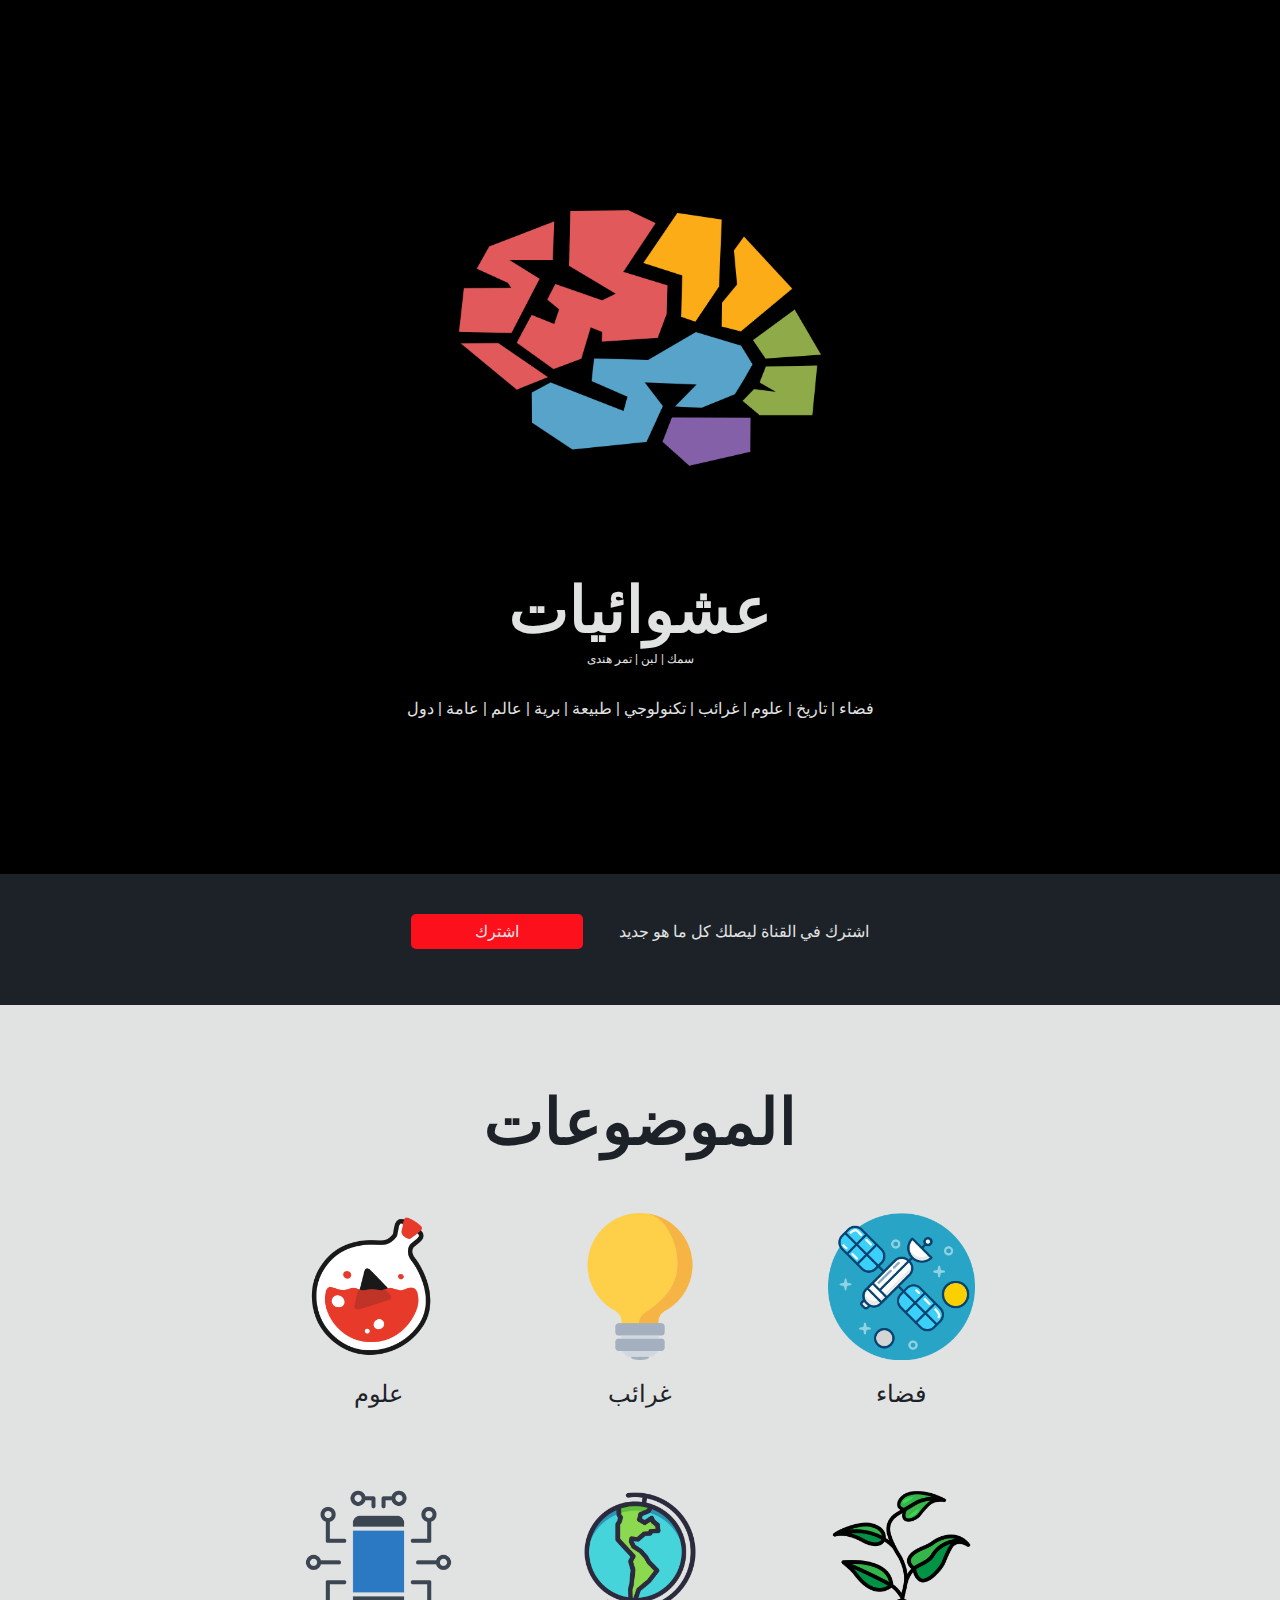
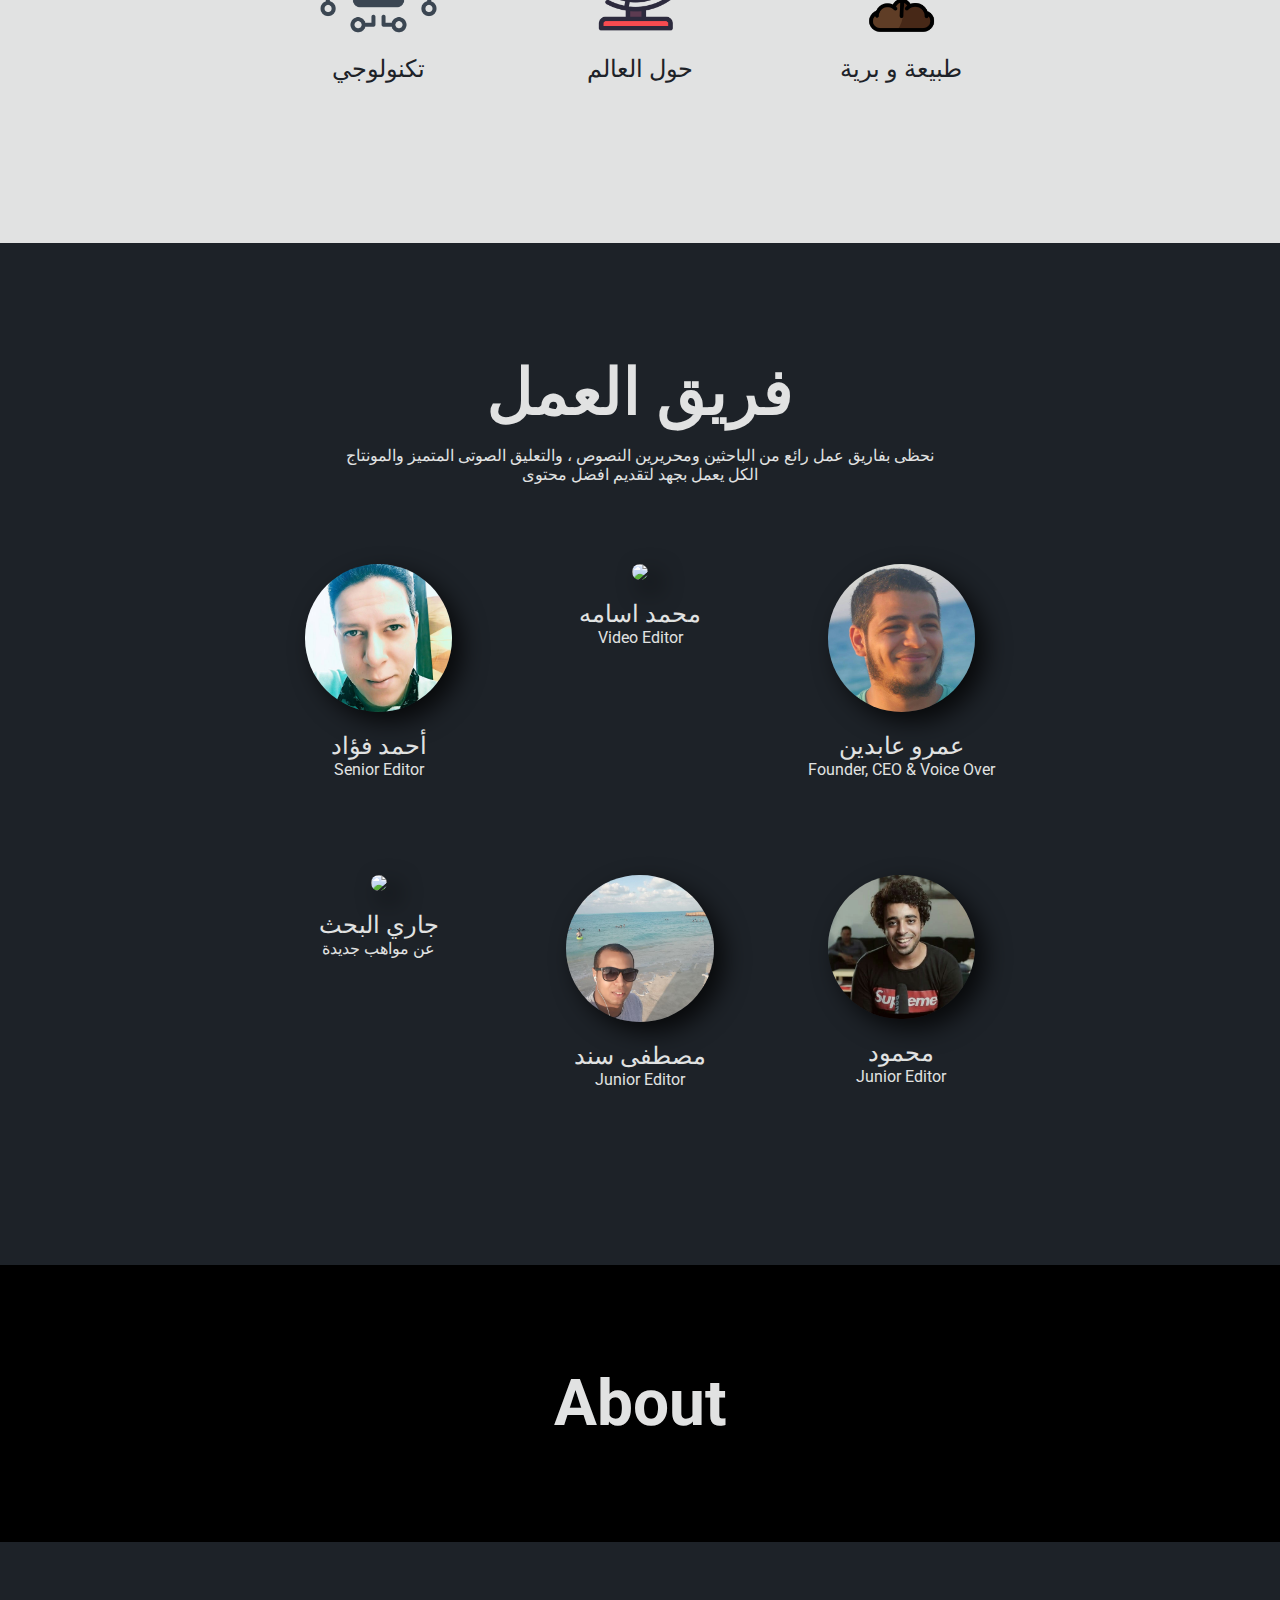
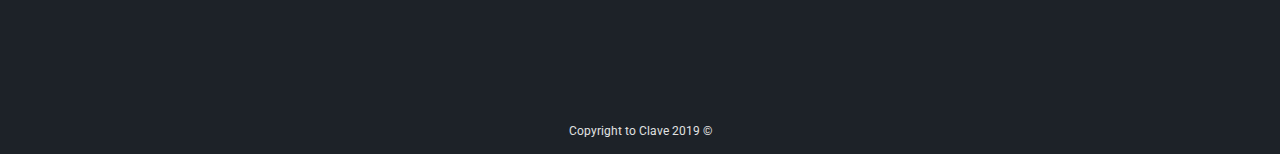
==== index.html @ 0ddbb743 "push" ====
<!DOCTYPE html>
<html>
<head>
    <meta charset="utf-8" dir="rtl">
    <meta http-equiv="X-UA-Compatible" content="IE=edge">
    <meta name="viewport" content="width=device-width, initial-scale=1.0"/>
    <meta name="viewport" content="width=device-width, initial-scale=1">
    <title>عشوائيات</title>
    <link rel="icon" type="image/png" href="./img/logo-colorful.png" />
    <link rel="stylesheet" type="text/css" media="screen" href="./css/main.css">
    <link rel="stylesheet" href="https://use.fontawesome.com/releases/v5.7.2/css/all.css" integrity="sha384-fnmOCqbTlWIlj8LyTjo7mOUStjsKC4pOpQbqyi7RrhN7udi9RwhKkMHpvLbHG9Sr" crossorigin="anonymous">
    
</head>
<body dir="rtl">
    <nav id="overlay">
            <div class="close-btn" id="close-menu">
                <i class="fas fa-times"></i>
            </div>
            <ul>
                <li id="close-menu"><a href="#topics">Topics</a></li>
                <li id="close-menu"><a href="#team">Team</a></li>
                <li id="close-menu"><a href="#services">Services</a></li>
                <li id="close-menu"><a href="#about">About</a></li>
            </ul>

    </nav>
    <header>
        <div class="menu-btn" id="open-menu">
            <i class="fas fa-bars " ></i>
        </div>

    </header>

    <section id="showcase" >
        <!-- <div class="space"></div> -->
        <div class="container">
            <img class="center" src="./img/logo-colorful.png" alt="">
            
                
                <h2 class="ar">عشوائيات</h2>
                <span class="ar">سمك | لبن | تمر هندى</span>
                <p class="playlist ar">فضاء | تاريخ | علوم | غرائب | تكنولوجي | طبيعة | برية | عالم | عامة | دول</p>
                
                
            </div>
            <div class="space"></div>
    </section>
        
    <section id="sub">
        <div class="sub_btn">
            <p class="ar">اشترك في القناة ليصلك كل ما هو جديد</p>
            <a href="https://www.youtube.com/channel/UCe1m3ZH68Q8314yqulWHTcw/?sub_confirmation=1">اشترك</a>
        </div>
            
    </section>

<!-- TOPICS -->

    <section id="topics">
        <header>
            <h2 class="ar">الموضوعات</h2>
        </header>
        <div class="info-container">
            <div class="box"> <!-- box 1-->
                <!-- icon start -->
                <div class="info-block">
                    <div class="info-block-content">
                            <a href="#">
                        <div class="img-container">
                            <img src="./img/space.png" >
                        </div>
                        <span class="ar">فضاء</span>
                        </a>
                    </div>
                </div>
                <!-- icon start -->
                <div class="info-block">
                    <div class="info-block-content">
                            <a href="https://www.youtube.com/watch?v=lHtqC0OGCt4&list=PLu4OyfTZd06lHddMYPvVdwunk4RrQQV-G" target="_blank">
                                <div class="img-container">
                                    <img src="./img/led.png" >
                                </div>
                                <span class="ar">غرائب</span>
                                </a>
                            </div>
                    </div>
                    <!-- icon start -->
                    <div class="info-block">
                            <div class="info-block-content">
                                    <a href="https://www.youtube.com/watch?v=jv_-6PFqHyk&list=PLu4OyfTZd06kEjQT6WLnuk3Y61dcNqDk7" target="_blank">
                                <div class="img-container">
                                    <img src="./img/lab.png" >
                                </div>
                                <span class="ar">علوم</span>
                                </a>
                            </div>
                        </div>
                        <!-- icon start -->
            </div> <!--box end-->

            <div class="box"><!-- box 2 -->
                    
                    
                        <!-- icon start -->
                        <div class="info-block">
                                <div class="info-block-content">
                                        <a href="https://www.youtube.com/watch?v=5KurWqc15HQ&list=PLu4OyfTZd06l8ArTrPjjCPJRV15R8PMbn" target="_blank">
                                    <div class="img-container">
                                        <img src="./img/plant.png" >
                                    </div>
                                    <span class="ar">طبيعة و برية</span>
                                    </a>
                                </div>
                            </div>
                            <!-- icon start -->
                            <div class="info-block">
                                    <div class="info-block-content">
                                            <a href="https://www.youtube.com/watch?v=n3iA1h4RCIo&list=PLu4OyfTZd06mor5zxfdR2zVvWB-RYfCvr" target="_blank">
                                        <div class="img-container">
                                            <img src="./img/globe.png" >
                                        </div>
                                        <span class="ar">حول العالم</span>
                                        </a>
                                    </div>
                                </div>
                            <!-- icon start -->
                            <div class="info-block">
                                    <div class="info-block-content">
                                            <a href="https://www.youtube.com/watch?v=cl-sPGm_U1g&list=PLu4OyfTZd06l8nKiPz_SSGdXEnbARIV_I" target="_blank">
                                        <div class="img-container">
                                            <img src="./img/tech.png" >
                                        </div>
                                        <span class="ar">تكنولوجي</span>
                                        </a>
                                    </div>
                                </div>
                </div> <!--box end-->

        </div>
    </section> <!-- end of topics-->


    <!-- TOPICS -->

    <section id="team">
        <div class="space"></div>
        <header>
            <h2 class="ar center">فريق العمل</h2>
            <p class="ar center">
                نحظى بفاريق عمل رائع من الباحثين ومحريرين النصوص ، والتعليق الصوتى المتميز والمونتاج
                <br>
                الكل يعمل بجهد لتقديم افضل محتوى
             </p>
        </header>
        <div class="space"></div>
        <div class="info-container">
            <div class="box"> <!-- box 1-->
                <!-- icon start -->
                <div class="info-block">
                    <div class="info-block-content">
                        <div class="img-container">
                            <img src="./img/amrabdeen.jpg" >
                        </div>
                        <span class="ar">عمرو عابدين</span>
                        <p class="center"> Founder, CEO & Voice Over </p>
                    </div>
                </div>
                <!-- icon start -->
                <div class="info-block">
                    <div class="info-block-content">
                        <div class="img-container">
                            <img src="https://source.unsplash.com/t--kLbPcuIM/500x500" >
                        </div>
                        <span class="ar">محمد اسامه</span>
                        <p class="center">Video Editor</p>
                    </div>
                </div>
                    <!-- icon start -->
                    <div class="info-block">
                        <div class="info-block-content">
                            <div class="img-container">
                                <img src="./img/fouad.jpg" >
                            </div>
                            <span class="ar">أحمد فؤاد</span>
                            <p class="center">Senior Editor </p>
                        </div>
                    </div>
                    <!-- icon start -->
            </div> <!--box end-->
    
                <div class="box"><!-- box 2 -->
                    <!-- icon start -->
                    <div class="info-block">
                            <div class="info-block-content">
                                <div class="img-container">
                                    <img src="./img/steve.jpg" >
                                </div>
                                
                                <span class="ar">محمود</span>
                                <p class="center">Junior Editor </p>
                            </div>
                        </div>
                        <!-- icon start -->
                        <div class="info-block">
                            <div class="info-block-content">
                                <div class="img-container">
                                    <img src="./img/bofa.jpg" >
                                </div>
                                <span class="ar">مصطفى سند</span>
                                <p class="center">Junior Editor </p>
                            </div>
                        </div>
                        <!-- icon start -->
                        <div class="info-block">
                            <div class="info-block-content">
                                <div class="img-container">
                                    <img src="https://source.unsplash.com/b8j3cS25ivM/500x500" >
                                </div>
                                <span class="center">جاري البحث</span>
                                <p class="center">عن مواهب جديدة</p>
                            </div>
                        </div>
                    </div> <!--box end-->
            </div>
    </section><!-- end of team section -->



    <!-- services -->
    <section id="services">

    </section>



    <!-- About -->
    <section id="about">
        <h2>About</h2>
    </section>



    <!-- Social -->
    <section id="social">
            <div class="social-btns center">
                <a href="https://www.facebook.com/3shwa2yatTV" target="_blank"><i class="fab fa-facebook-square facebook"></i></a>
                <a href="https://twitter.com" target="_blank"><i class="fab fa-twitter twitter"></i></a>
                <a href="https://www.instagram.com/3shwa2yattv" target="_blank"><i class="fab fa-instagram instagram"></i></a>
                <a href="https://youtube.com/3shwa2yattv" target="_blank"><i class="fab fa-youtube youtube"></i></a>
            </div>
    </section>




    <footer>
        © 2019 Copyright to Clave
    </footer>
        
        
        
        
        
    <script src="main.js"></script>
        
</body>
</html>
---- css/main.css ----
@import url("https://fonts.googleapis.com/css?family=Roboto");
@import url("../font/HacenFreehand.ttf");
/*** global ***/
html {
  scroll-behavior: smooth;
}

body {
  margin: 0;
  padding: 0;
  font-family: 'Roboto';
  background-color: #000;
}

body a {
  text-decoration: none;
}

.space {
  margin: 2rem;
}

h2 {
  font-size: 4rem;
}

.center {
  text-align: center;
}

/*** header ***/
nav {
  position: absolute;
  background: #1D2228;
  padding: 2rem;
  width: calc(100% - 4rem);
  height: calc(100% - 4rem);
  display: none;
  -webkit-transform: scaleX(0);
          transform: scaleX(0);
  -webkit-transform-origin: right;
          transform-origin: right;
}

nav .close-btn {
  color: #E1E2E2;
  float: right;
  cursor: pointer;
  opacity: 0;
}

nav ul {
  list-style-type: none;
  margin: 25vh auto 0 auto;
  padding: 0;
  text-align: center;
  width: 80%;
}

@media (min-width: 840px) {
  nav ul {
    display: -ms-grid;
    display: grid;
    -ms-grid-columns: (25%)[4];
        grid-template-columns: repeat(4, 25%);
    margin: 50vh auto 0 auto;
  }
}

nav ul li {
  margin-bottom: 25%;
  opacity: 0;
}

nav ul a {
  color: #E1E2E2;
  font-weight: bold;
  font-size: 1.4rem;
  font-family: 'Roboto', sans-serif;
}

header {
  margin-top: 0;
}

header .menu-btn {
  right: calc(1rem - 1rem);
  float: right;
  color: #E1E2E2;
  padding: 2rem;
  cursor: pointer;
}

.top {
  margin-top: 0;
  background-color: #000;
}

.top h1 {
  margin-top: 0;
}

/*** showcase ***/
#showcase {
  width: 100%;
  height: 90vh;
  margin-left: auto;
  margin-right: auto;
  display: -webkit-box;
  display: -ms-flexbox;
  display: flex;
  -webkit-box-pack: center;
      -ms-flex-pack: center;
          justify-content: center;
  -webkit-box-orient: vertical;
  -webkit-box-direction: normal;
      -ms-flex-direction: column;
          flex-direction: column;
  color: #E1E2E2;
  background-color: #000;
  -ms-flex-line-pack: center;
      align-content: center;
  text-align: center;
  margin-top: 2rem;
}

#showcase img {
  width: 50%;
  margin-top: 1rem;
  display: block;
  margin-left: auto;
  margin-right: auto;
}

@media (min-width: 840px) {
  #showcase img {
    width: 30%;
  }
}

#showcase h2 {
  margin-bottom: 0;
  padding-bottom: 0;
}

#showcase span {
  padding-top: 0;
  font-size: .75rem;
}

#showcase .playlist {
  margin-top: 2rem;
  margin-bottom: 1rem;
}

#showcase .container {
  padding-left: 2rem;
  padding-right: 2rem;
}

/*** sub ***/
#sub {
  background-color: #1D2228;
  padding-top: 2rem;
  padding-bottom: 4rem;
  color: #E1E2E2;
  -ms-flex-line-pack: center;
      align-content: center;
  text-align: center;
}

@media (min-width: 840px) {
  #sub .sub_btn {
    margin-top: 1rem;
  }
}

#sub .sub_btn p {
  margin-bottom: 2rem;
}

@media (min-width: 840px) {
  #sub .sub_btn p {
    display: inline;
    margin-left: 2rem;
  }
}

#sub .sub_btn a {
  color: #E1E2E2;
  border-radius: 5px;
  text-decoration: none;
  background-color: #FC101B;
  text-align: center;
  margin: 3rem auto;
  padding: .5rem 4rem;
}

@media (min-width: 840px) {
  #sub .sub_btn a {
    display: inline;
  }
}

/*** Topics ***/
#topics {
  color: #1D2228;
  background-color: #E1E2E2;
  display: -webkit-box;
  display: -ms-flexbox;
  display: flex;
  -webkit-box-pack: center;
      -ms-flex-pack: center;
          justify-content: center;
  -webkit-box-orient: vertical;
  -webkit-box-direction: normal;
      -ms-flex-direction: column;
          flex-direction: column;
  -ms-flex-line-pack: center;
      align-content: center;
  text-align: center;
  padding-bottom: 10rem;
}

#topics header {
  text-align: center;
  padding-top: 5rem;
}

#topics header h2 {
  margin-top: 0;
}

#topics a {
  color: #1D2228;
}

#topics .info-container {
  display: -ms-grid;
  display: grid;
  -ms-grid-rows: 1fr;
      grid-template-rows: 1fr;
  grid-gap: 5em;
  -webkit-box-pack: center;
      -ms-flex-pack: center;
          justify-content: center;
  -webkit-box-align: baseline;
      -ms-flex-align: baseline;
          align-items: baseline;
}

@media (min-width: 840px) {
  #topics .info-container {
    display: -ms-grid;
    display: grid;
    -ms-grid-rows: 1fr 1fr;
        grid-template-rows: 1fr 1fr;
    grid-gap: 5em;
    padding-right: 20%;
    padding-left: 20%;
  }
}

#topics .box {
  display: -ms-grid;
  display: grid;
  -ms-grid-columns: 1fr;
      grid-template-columns: 1fr;
  grid-row-gap: 5rem;
  grid-column-gap: 1rem;
}

@media (min-width: 840px) {
  #topics .box {
    display: -ms-grid;
    display: grid;
    -ms-grid-columns: 1fr 1fr 1fr;
        grid-template-columns: 1fr 1fr 1fr;
    grid-row-gap: 5rem;
    grid-column-gap: 1rem;
  }
}

#topics .info-block {
  padding-left: 15%;
  padding-right: 15%;
  width: 70%;
}

#topics .info-block .img-container {
  margin-bottom: 1rem;
}

#topics .info-block span {
  font-size: 1.5rem;
  text-align: center;
  padding-top: 5rem;
}

@media (min-width: 840px) {
  #topics .info-block {
    width: 100%;
    padding-left: 0;
  }
}

#topics .info-block img {
  width: 60%;
}

@media (min-width: 840px) {
  #topics .info-block img {
    width: 60%;
  }
}

@media (min-width: 840px) {
  #topics .info-block {
    padding-left: 0;
    padding-right: 0;
    width: 100%;
  }
}

/*** Team ***/
#team {
  background-color: #1D2228;
  color: #E1E2E2;
  display: -webkit-box;
  display: -ms-flexbox;
  display: flex;
  -webkit-box-pack: center;
      -ms-flex-pack: center;
          justify-content: center;
  -webkit-box-orient: vertical;
  -webkit-box-direction: normal;
      -ms-flex-direction: column;
          flex-direction: column;
  -ms-flex-line-pack: center;
      align-content: center;
  text-align: center;
  padding-bottom: 10rem;
}

#team h2 {
  padding-top: 3rem;
  margin: 0;
}

#team a {
  color: #E1E2E2;
}

#team .info-container {
  display: -ms-grid;
  display: grid;
  -ms-grid-rows: 1fr;
      grid-template-rows: 1fr;
  grid-gap: 5em;
  -webkit-box-pack: center;
      -ms-flex-pack: center;
          justify-content: center;
  -webkit-box-align: baseline;
      -ms-flex-align: baseline;
          align-items: baseline;
}

@media (min-width: 840px) {
  #team .info-container {
    display: -ms-grid;
    display: grid;
    -ms-grid-rows: 1fr 1fr;
        grid-template-rows: 1fr 1fr;
    grid-gap: 5em;
    padding-right: 20%;
    padding-left: 20%;
  }
}

#team .box {
  display: -ms-grid;
  display: grid;
  -ms-grid-columns: 1fr;
      grid-template-columns: 1fr;
  grid-row-gap: 5rem;
  grid-column-gap: 1rem;
}

@media (min-width: 840px) {
  #team .box {
    display: -ms-grid;
    display: grid;
    -ms-grid-columns: 1fr 1fr 1fr;
        grid-template-columns: 1fr 1fr 1fr;
    grid-row-gap: 5rem;
    grid-column-gap: 1rem;
  }
}

#team .info-block {
  padding-left: 15%;
  padding-right: 15%;
  width: 70%;
}

#team .info-block .img-container {
  margin-bottom: 1rem;
}

#team .info-block span {
  font-size: 1.5rem;
  text-align: center;
  padding-top: 5rem;
}

#team .info-block p {
  margin-top: 0;
}

@media (min-width: 840px) {
  #team .info-block {
    width: 100%;
    padding-left: 0;
  }
}

#team .info-block img {
  width: 60%;
  border-radius: 1000px;
  -webkit-box-shadow: 10px 10px 25px 0px rgba(0, 0, 0, 0.75);
          box-shadow: 10px 10px 25px 0px rgba(0, 0, 0, 0.75);
}

@media (min-width: 840px) {
  #team .info-block img {
    width: 60%;
  }
}

@media (min-width: 840px) {
  #team .info-block {
    padding-left: 0;
    padding-right: 0;
    width: 100%;
  }
}

/*** About ***/
#about {
  color: #E1E2E2;
  text-align: center;
  padding-top: 3rem;
  padding-bottom: 3rem;
}

/*** Social ***/
#social {
  color: #E1E2E2;
  background-color: #1D2228;
  padding-top: 5rem;
  padding-bottom: 2rem;
}

#social .social-btns {
  font-size: 300%;
  display: -ms-grid;
  display: grid;
  -ms-grid-columns: (25%)[4];
      grid-template-columns: repeat(4, 25%);
  margin: 3vh auto 3vh auto;
  width: 60%;
}

#social .social-btns a {
  color: #E1E2E2;
}

#social .social-btns .youtube:hover {
  color: #FC101B;
}

#social .social-btns .instagram:hover {
  color: #2C6A93;
}

#social .social-btns .facebook:hover {
  color: #3B5998;
}

#social .social-btns .twitter:hover {
  color: #00B6F1;
}

/*** footer ***/
footer {
  color: #E1E2E2;
  background-color: #1D2228;
  font-size: .75rem;
  text-align: center;
  padding-top: 1rem;
  padding-bottom: 1rem;
}

/*** JS ***/
.show-menu {
  display: block;
  -webkit-animation: slide-menu .3s ease-in forwards;
          animation: slide-menu .3s ease-in forwards;
}

.show-menu .close-btn {
  -webkit-animation: show-x .3s .3s forwards;
          animation: show-x .3s .3s forwards;
}

.show-menu li:nth-of-type(1) {
  -webkit-animation: menu-item-anim .6s forwards .3s ease-in-out;
          animation: menu-item-anim .6s forwards .3s ease-in-out;
}

.show-menu li:nth-of-type(2) {
  -webkit-animation: menu-item-anim .6s forwards .5s ease-in-out;
          animation: menu-item-anim .6s forwards .5s ease-in-out;
}

.show-menu li:nth-of-type(3) {
  -webkit-animation: menu-item-anim .6s forwards .7s ease-in-out;
          animation: menu-item-anim .6s forwards .7s ease-in-out;
}

.show-menu li:nth-of-type(4) {
  -webkit-animation: menu-item-anim .6s forwards .9s ease-in-out;
          animation: menu-item-anim .6s forwards .9s ease-in-out;
}

/*** keyframes ***/
@-webkit-keyframes slide-menu {
  from {
    -webkit-transform: scaleX(0);
            transform: scaleX(0);
  }
  to {
    -webkit-transform: scaleX(1);
            transform: scaleX(1);
  }
}
@keyframes slide-menu {
  from {
    -webkit-transform: scaleX(0);
            transform: scaleX(0);
  }
  to {
    -webkit-transform: scaleX(1);
            transform: scaleX(1);
  }
}

@-webkit-keyframes show-x {
  from {
    opacity: 0;
  }
  to {
    opacity: 1;
  }
}

@keyframes show-x {
  from {
    opacity: 0;
  }
  to {
    opacity: 1;
  }
}

@-webkit-keyframes menu-item-anim {
  from {
    -webkit-transform: translatex(100%);
            transform: translatex(100%);
    opacity: 0;
  }
  to {
    -webkit-transform: translatex(0);
            transform: translatex(0);
    opacity: 1;
  }
}

@keyframes menu-item-anim {
  from {
    -webkit-transform: translatex(100%);
            transform: translatex(100%);
    opacity: 0;
  }
  to {
    -webkit-transform: translatex(0);
            transform: translatex(0);
    opacity: 1;
  }
}

@media (min-width: 840px) {
  @-webkit-keyframes menu-item-anim {
    from {
      -webkit-transform: translatey(100%);
              transform: translatey(100%);
      opacity: 0;
    }
    to {
      -webkit-transform: translatey(0);
              transform: translatey(0);
      opacity: 1;
    }
  }
  @keyframes menu-item-anim {
    from {
      -webkit-transform: translatey(100%);
              transform: translatey(100%);
      opacity: 0;
    }
    to {
      -webkit-transform: translatey(0);
              transform: translatey(0);
      opacity: 1;
    }
  }
}
/*# sourceMappingURL=main.css.map */
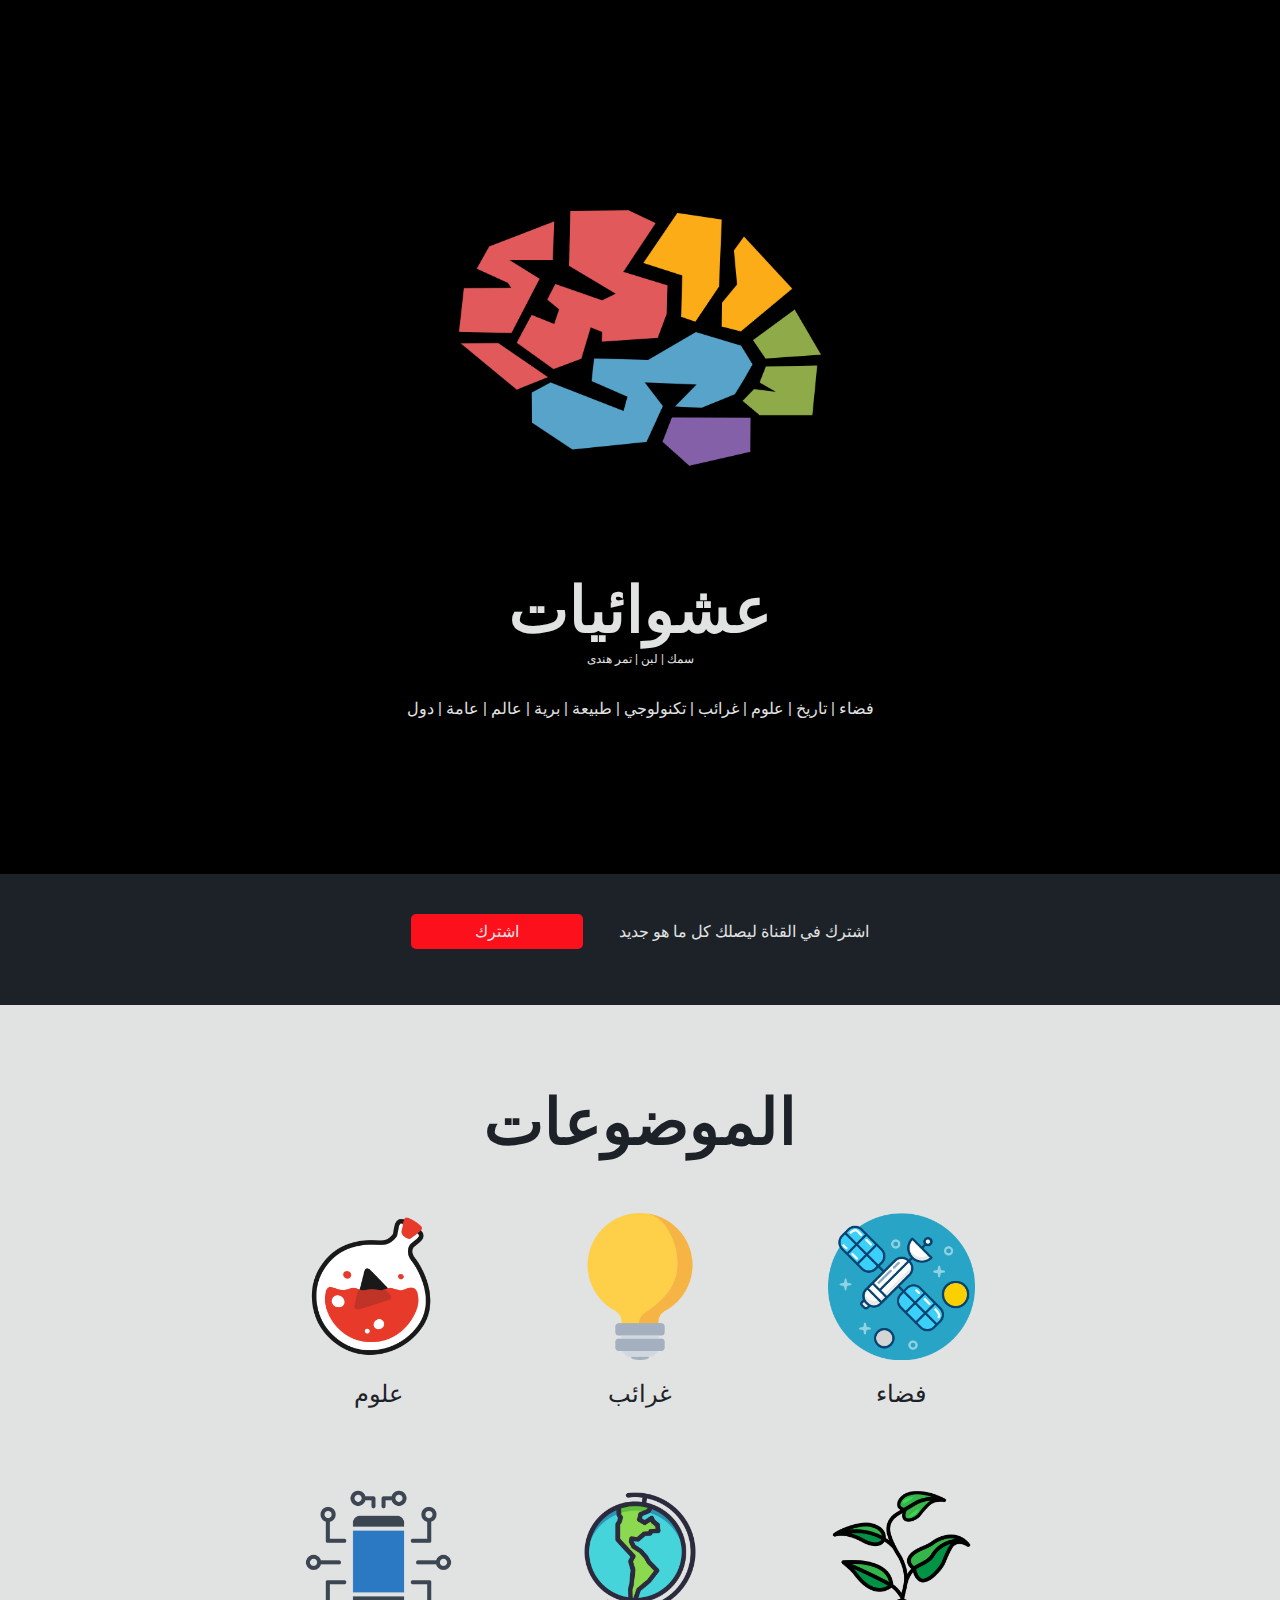
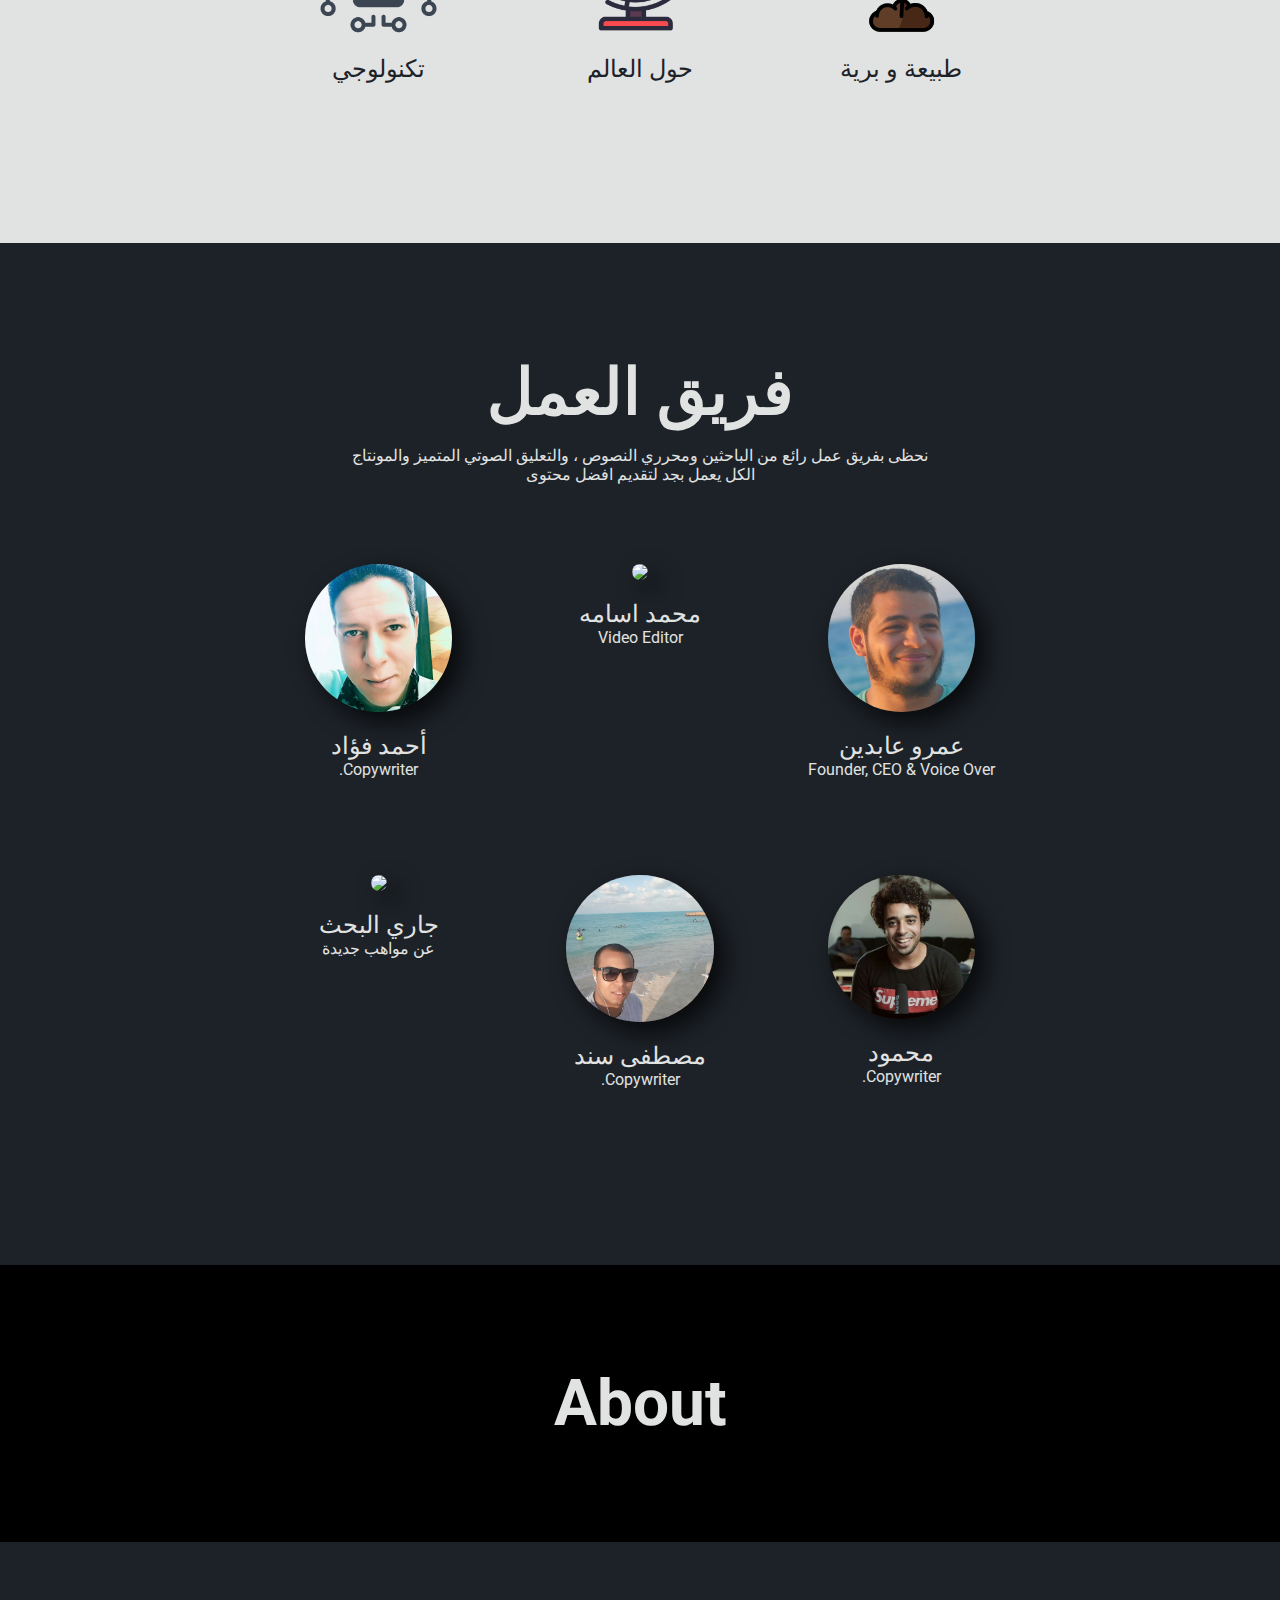
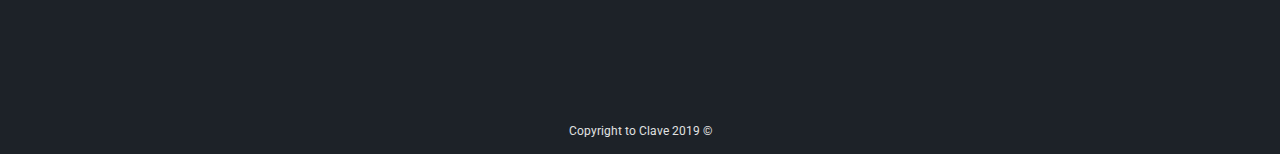
==== commit 4299f5c0: "update" ====
--- a/index.html
+++ b/index.html
@@ -147,9 +147,9 @@
         <header>
             <h2 class="ar center">فريق العمل</h2>
             <p class="ar center">
-                نحظى بفاريق عمل رائع من الباحثين ومحريرين النصوص ، والتعليق الصوتى المتميز والمونتاج
+                نحظى بفريق عمل رائع من الباحثين ومحرري النصوص ، والتعليق الصوتي المتميز والمونتاج
                 <br>
-                الكل يعمل بجهد لتقديم افضل محتوى
+                الكل يعمل بجد لتقديم افضل محتوى
              </p>
         </header>
         <div class="space"></div>
@@ -182,7 +182,7 @@
                                 <img src="./img/fouad.jpg" >
                             </div>
                             <span class="ar">أحمد فؤاد</span>
-                            <p class="center">Senior Editor </p>
+                            <p class="center">Copywriter.</p>
                         </div>
                     </div>
                     <!-- icon start -->
@@ -197,7 +197,7 @@
                                 </div>
                                 
                                 <span class="ar">محمود</span>
-                                <p class="center">Junior Editor </p>
+                                <p class="center">Copywriter.</p>
                             </div>
                         </div>
                         <!-- icon start -->
@@ -207,7 +207,7 @@
                                     <img src="./img/bofa.jpg" >
                                 </div>
                                 <span class="ar">مصطفى سند</span>
-                                <p class="center">Junior Editor </p>
+                                <p class="center">Copywriter.</p>
                             </div>
                         </div>
                         <!-- icon start -->
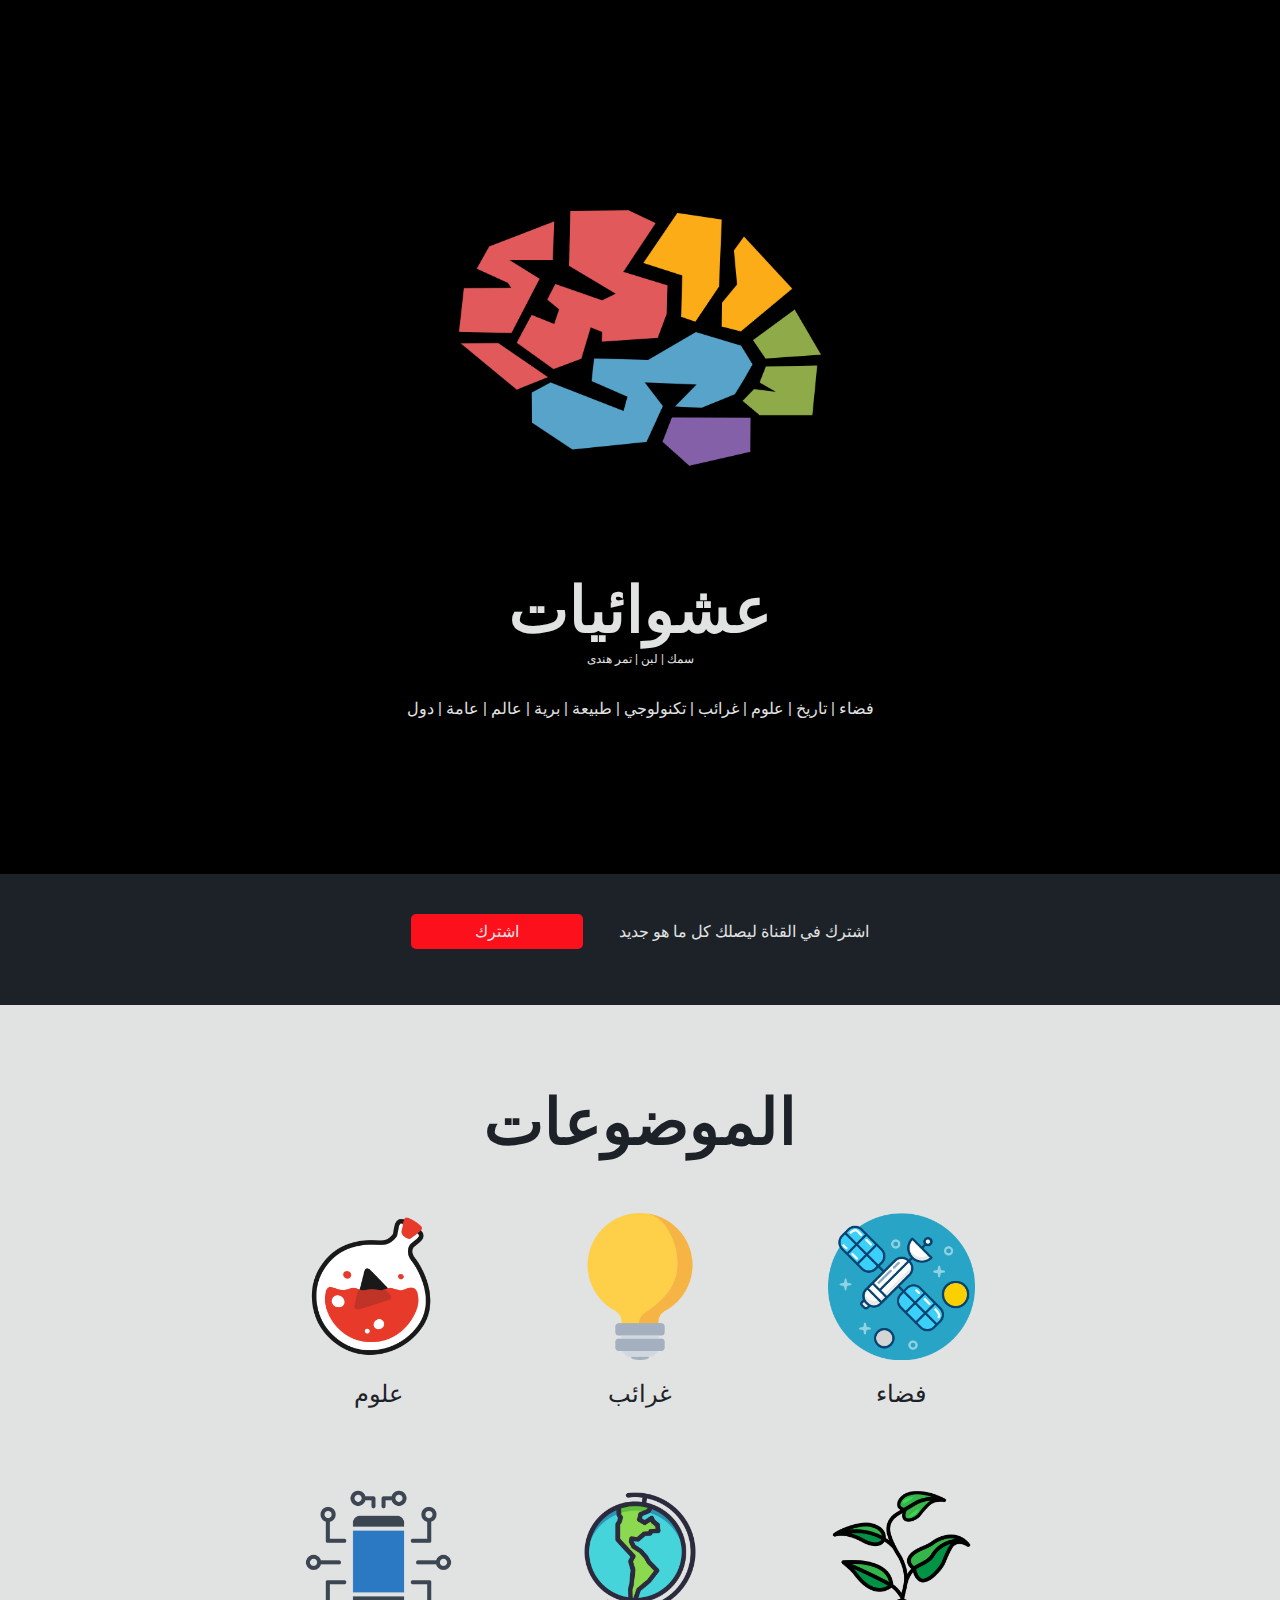
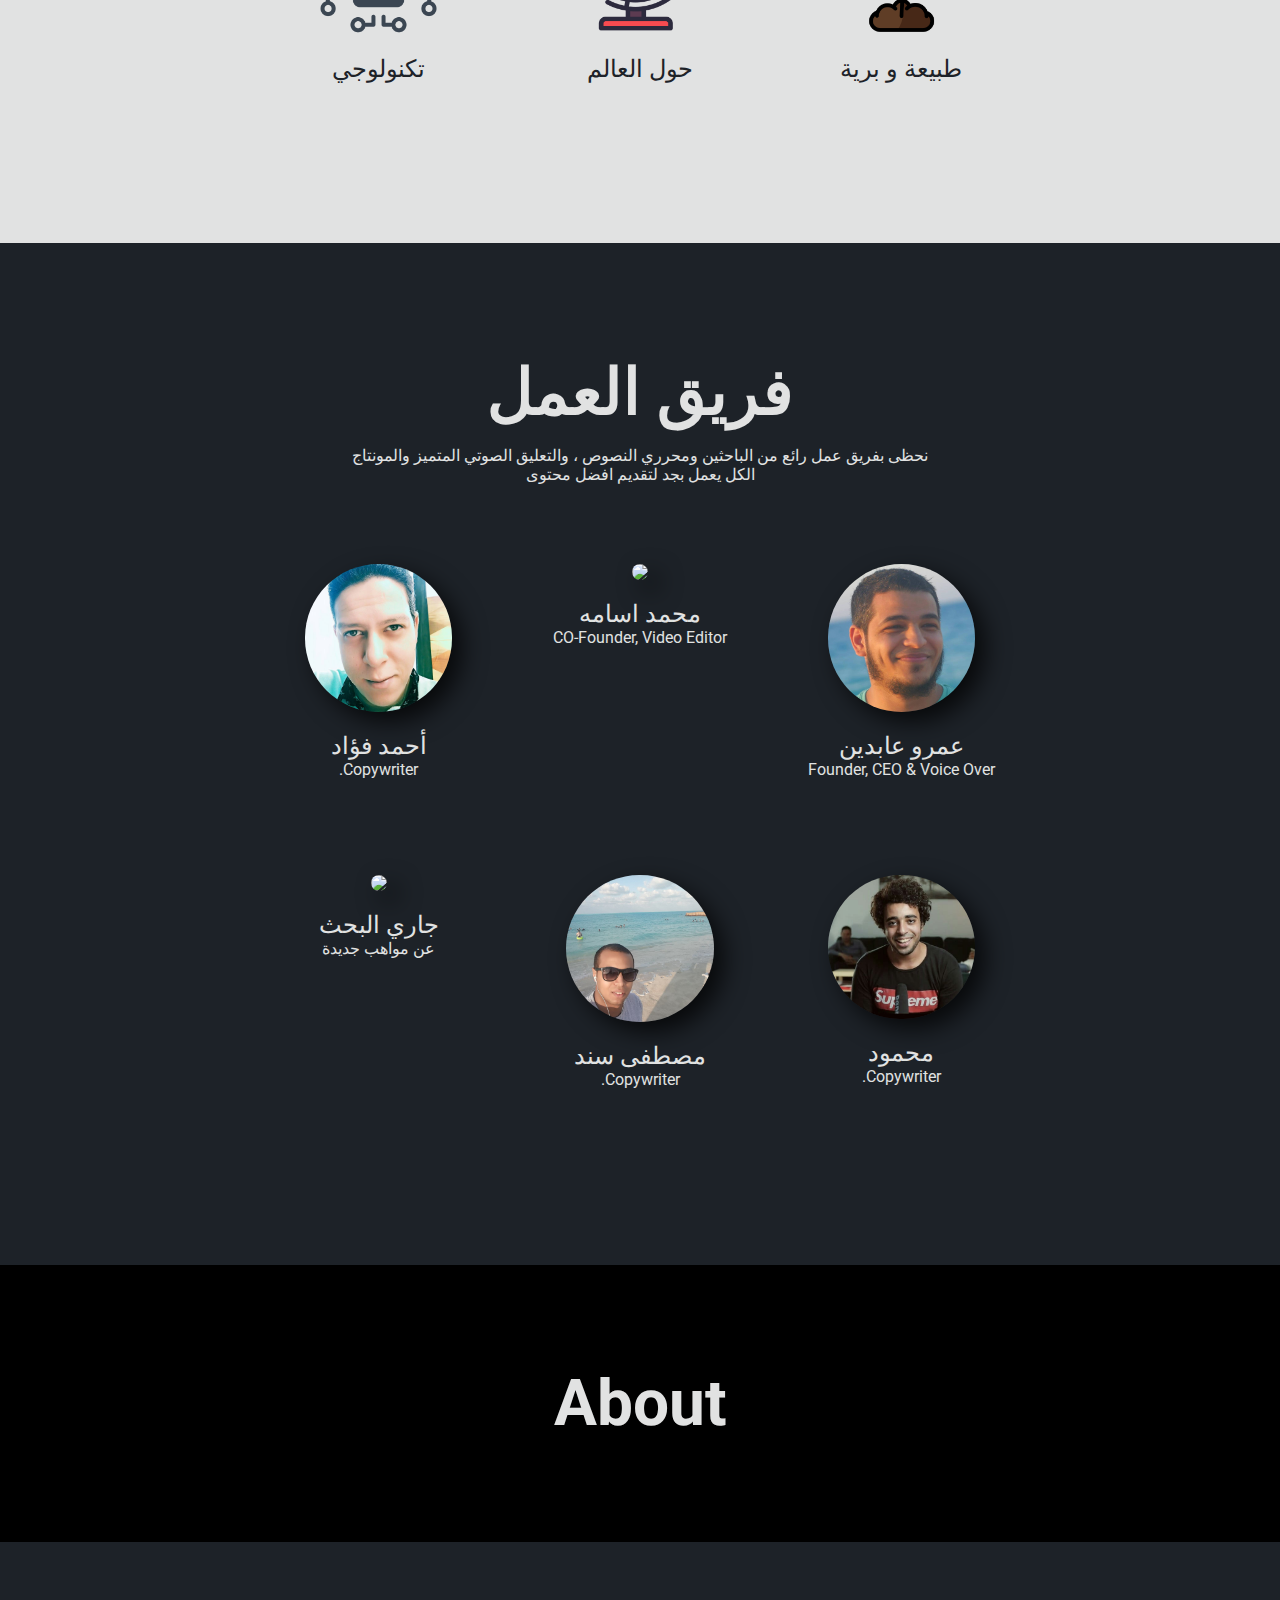
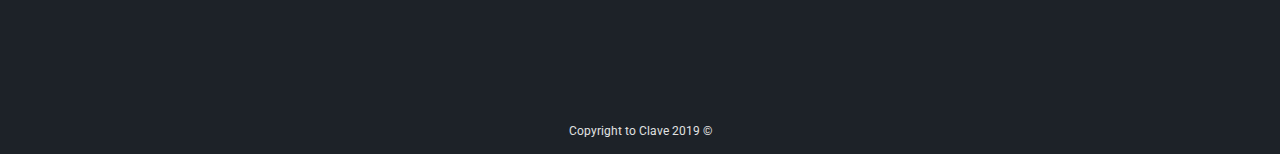
==== commit 73246f3e: "update" ====
--- a/index.html
+++ b/index.html
@@ -172,7 +172,7 @@
                             <img src="https://source.unsplash.com/t--kLbPcuIM/500x500" >
                         </div>
                         <span class="ar">محمد اسامه</span>
-                        <p class="center">Video Editor</p>
+                        <p class="center">CO-Founder, Video Editor</p>
                     </div>
                 </div>
                     <!-- icon start -->
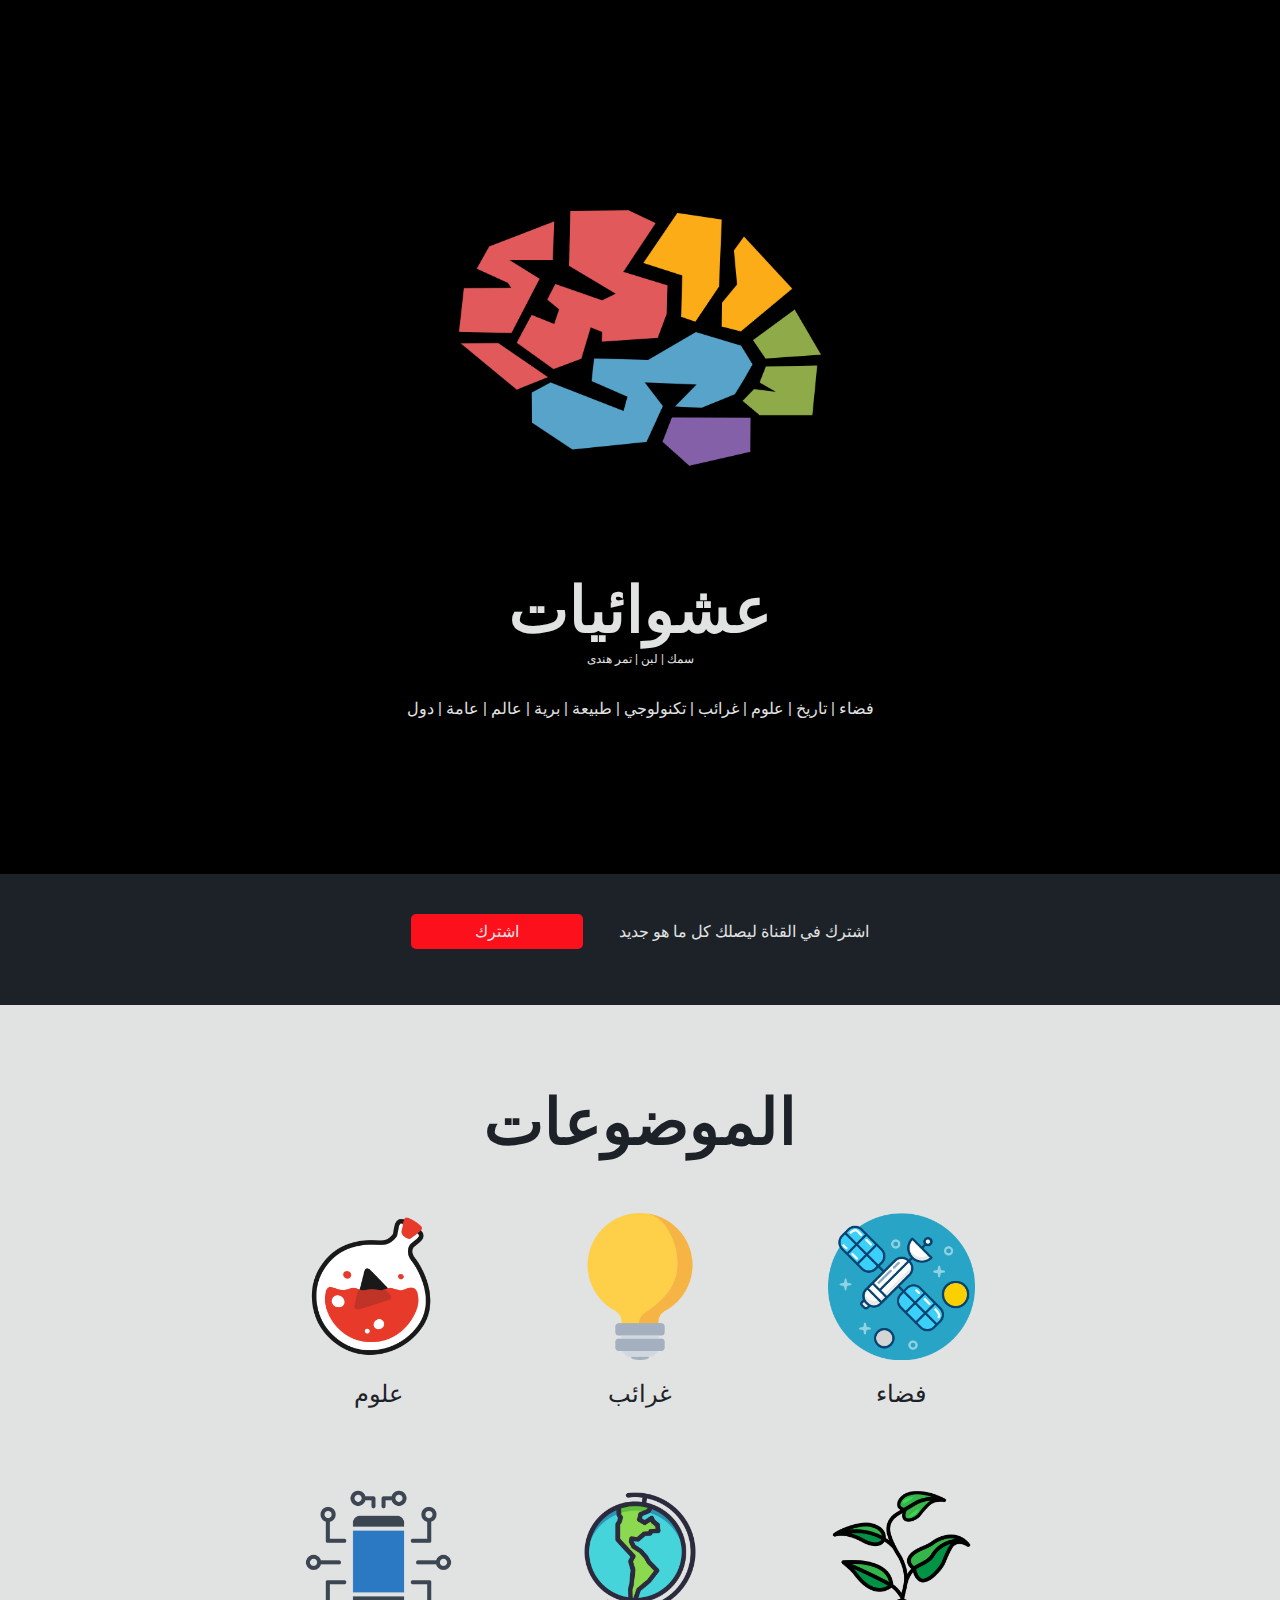
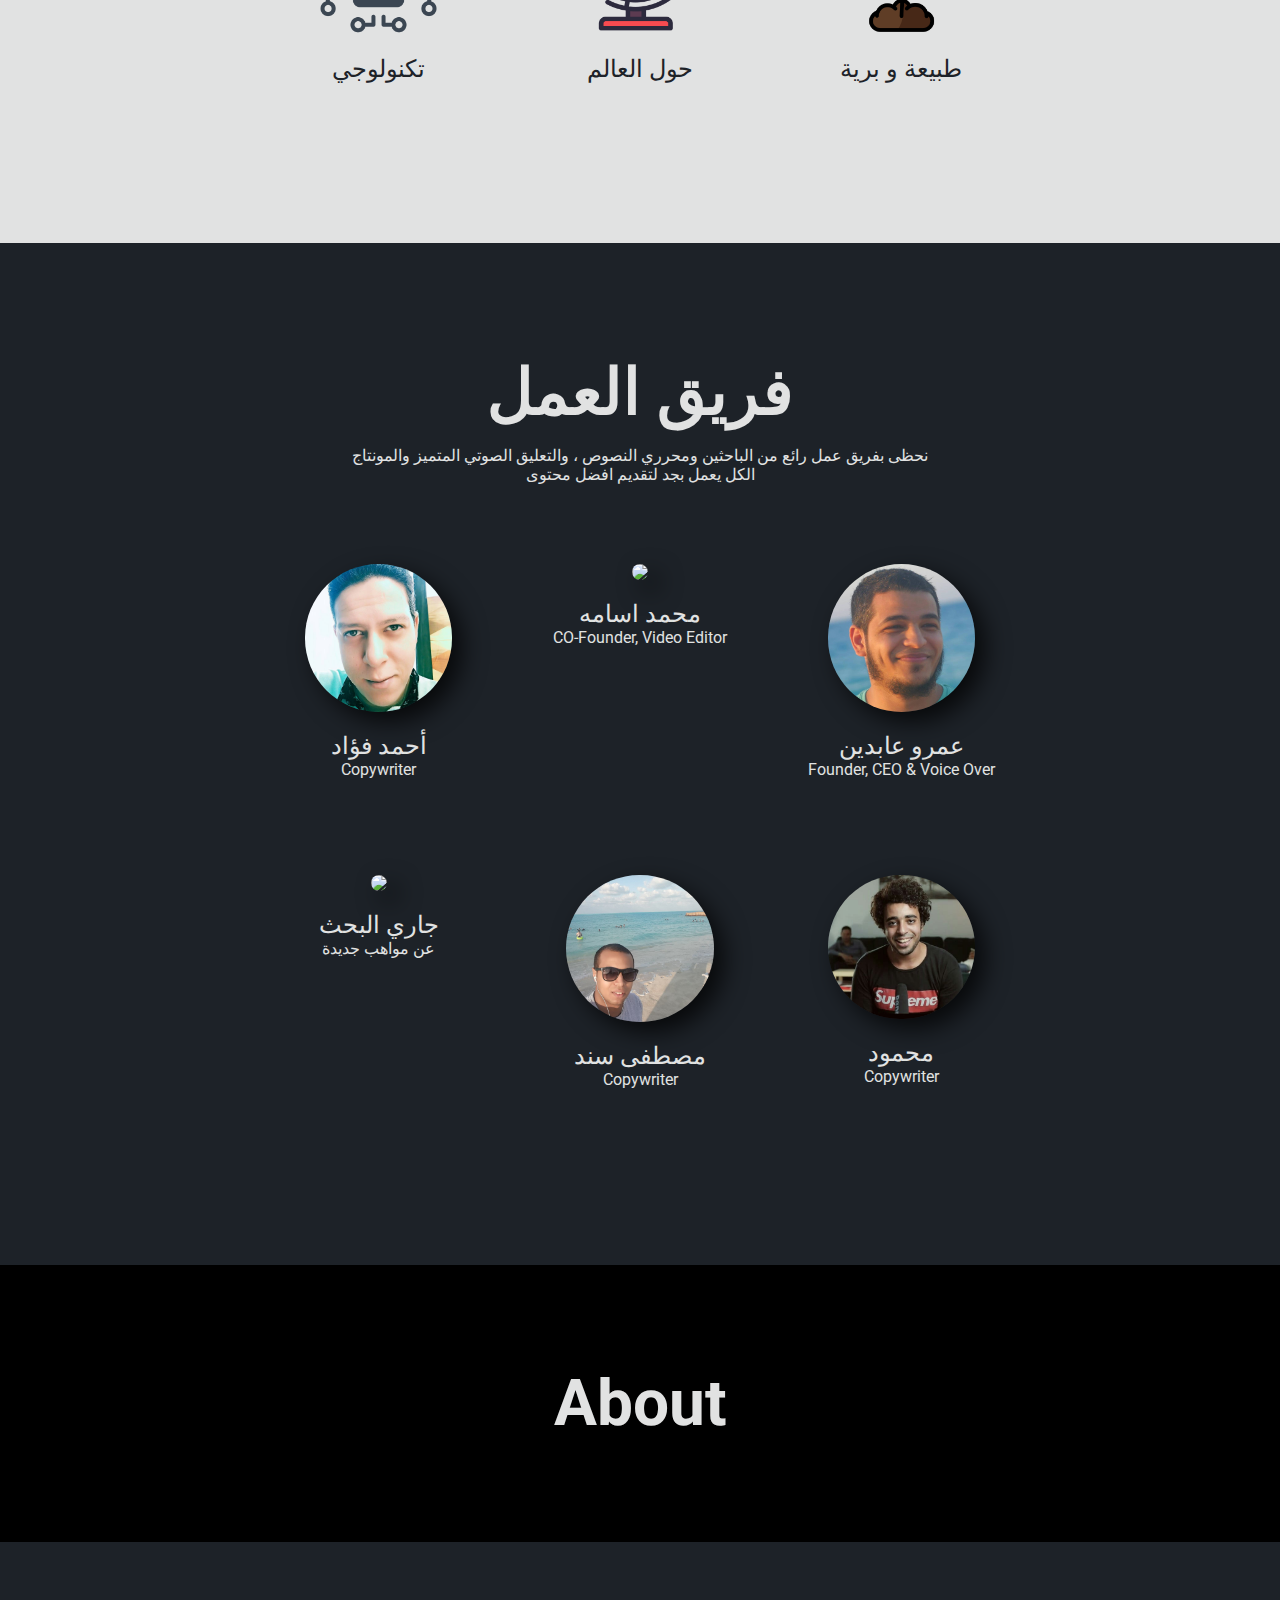
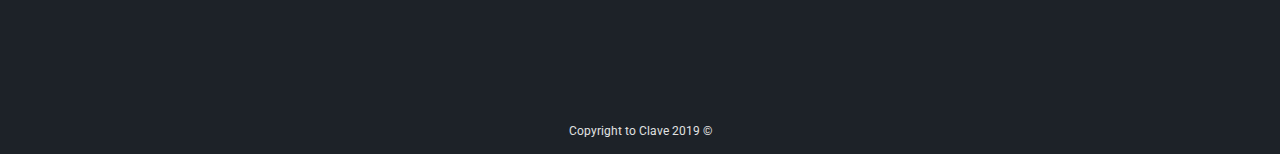
==== commit b6344021: "update" ====
--- a/index.html
+++ b/index.html
@@ -182,7 +182,7 @@
                                 <img src="./img/fouad.jpg" >
                             </div>
                             <span class="ar">أحمد فؤاد</span>
-                            <p class="center">Copywriter.</p>
+                            <p class="center">Copywriter</p>
                         </div>
                     </div>
                     <!-- icon start -->
@@ -197,7 +197,7 @@
                                 </div>
                                 
                                 <span class="ar">محمود</span>
-                                <p class="center">Copywriter.</p>
+                                <p class="center">Copywriter</p>
                             </div>
                         </div>
                         <!-- icon start -->
@@ -207,7 +207,7 @@
                                     <img src="./img/bofa.jpg" >
                                 </div>
                                 <span class="ar">مصطفى سند</span>
-                                <p class="center">Copywriter.</p>
+                                <p class="center">Copywriter</p>
                             </div>
                         </div>
                         <!-- icon start -->
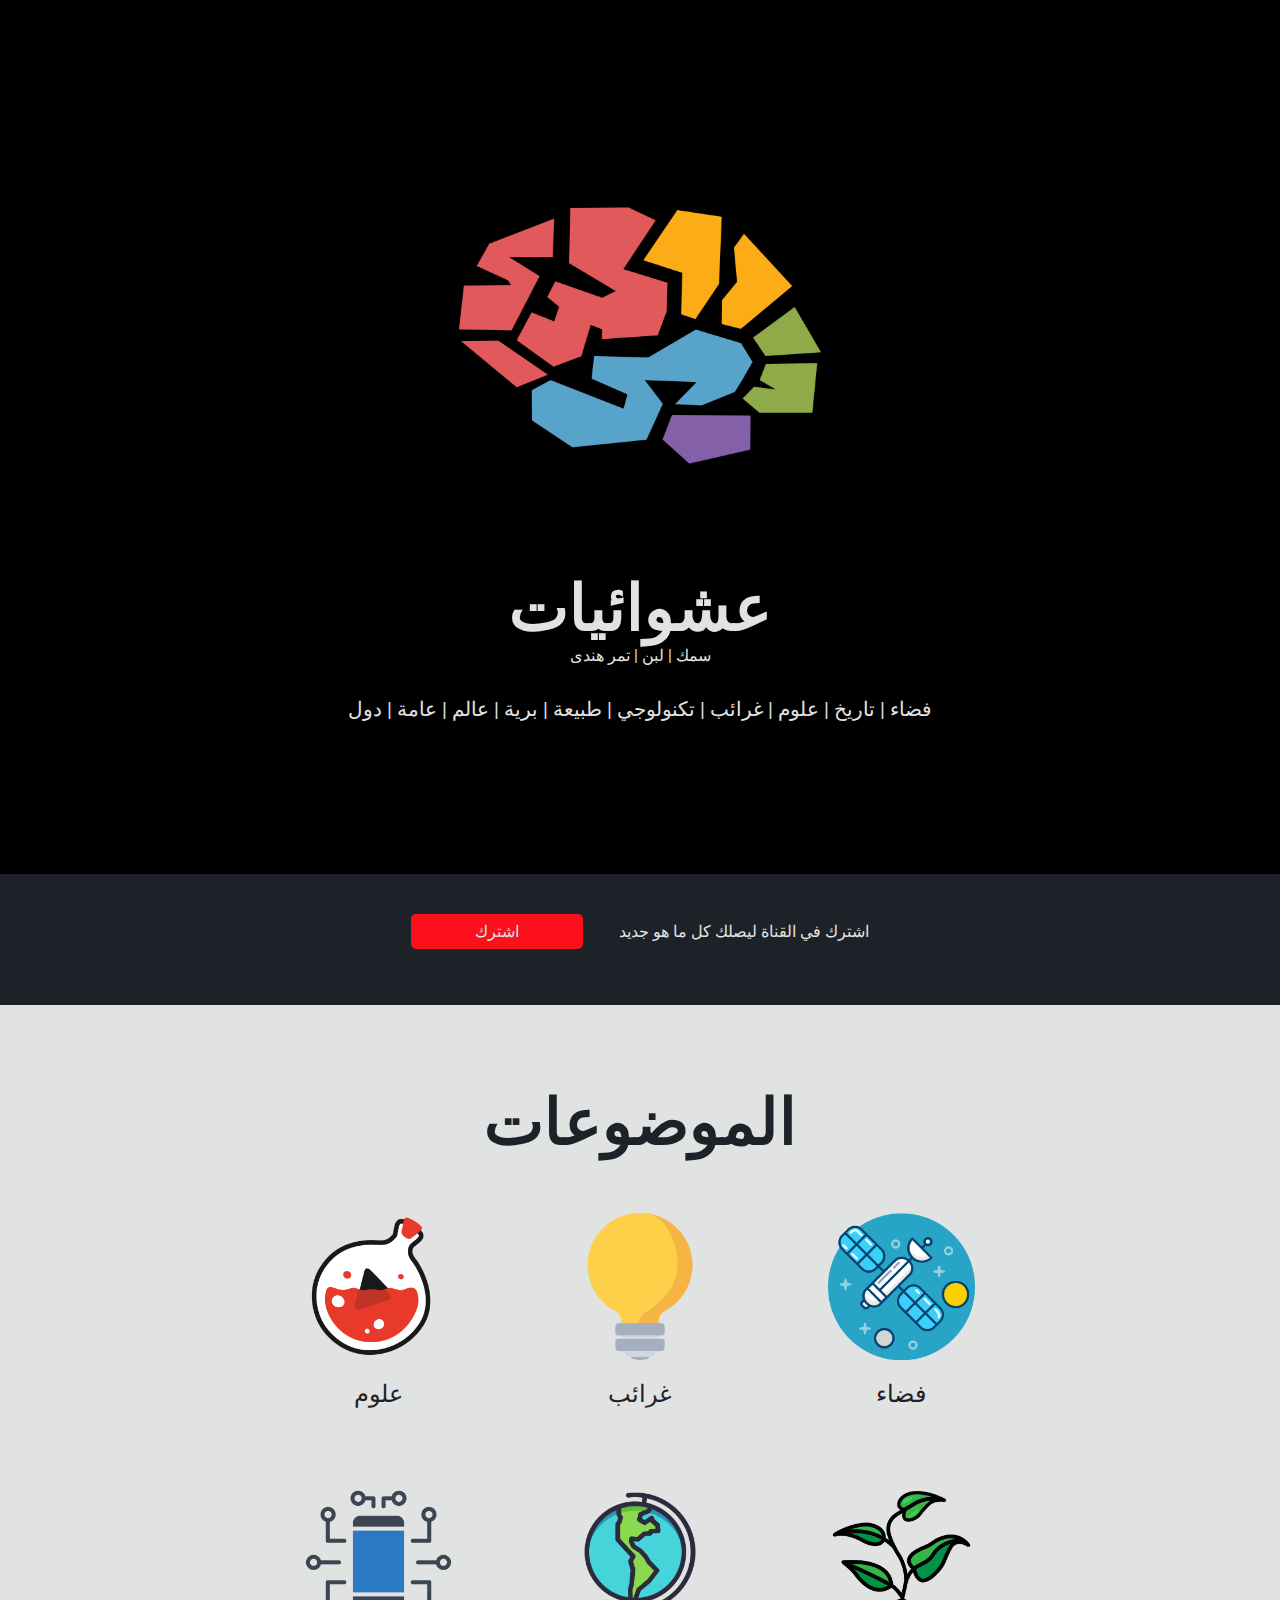
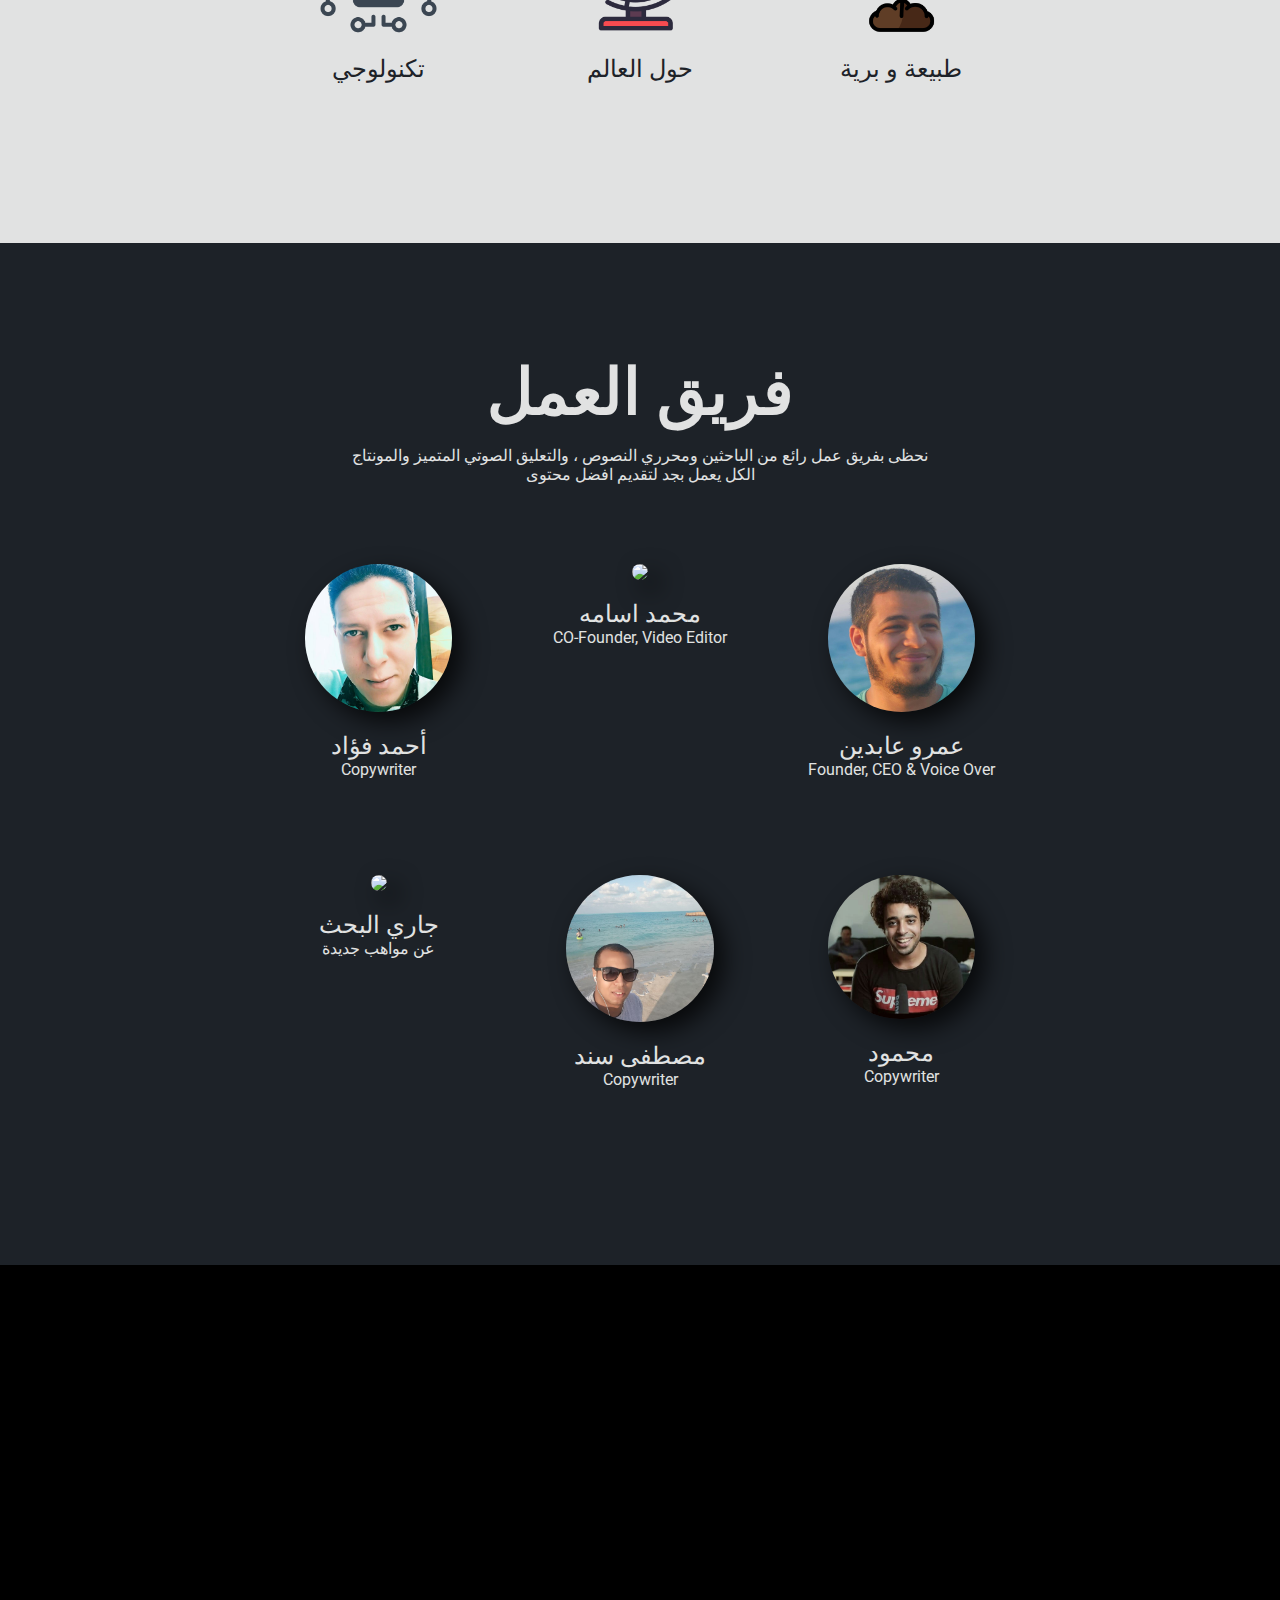
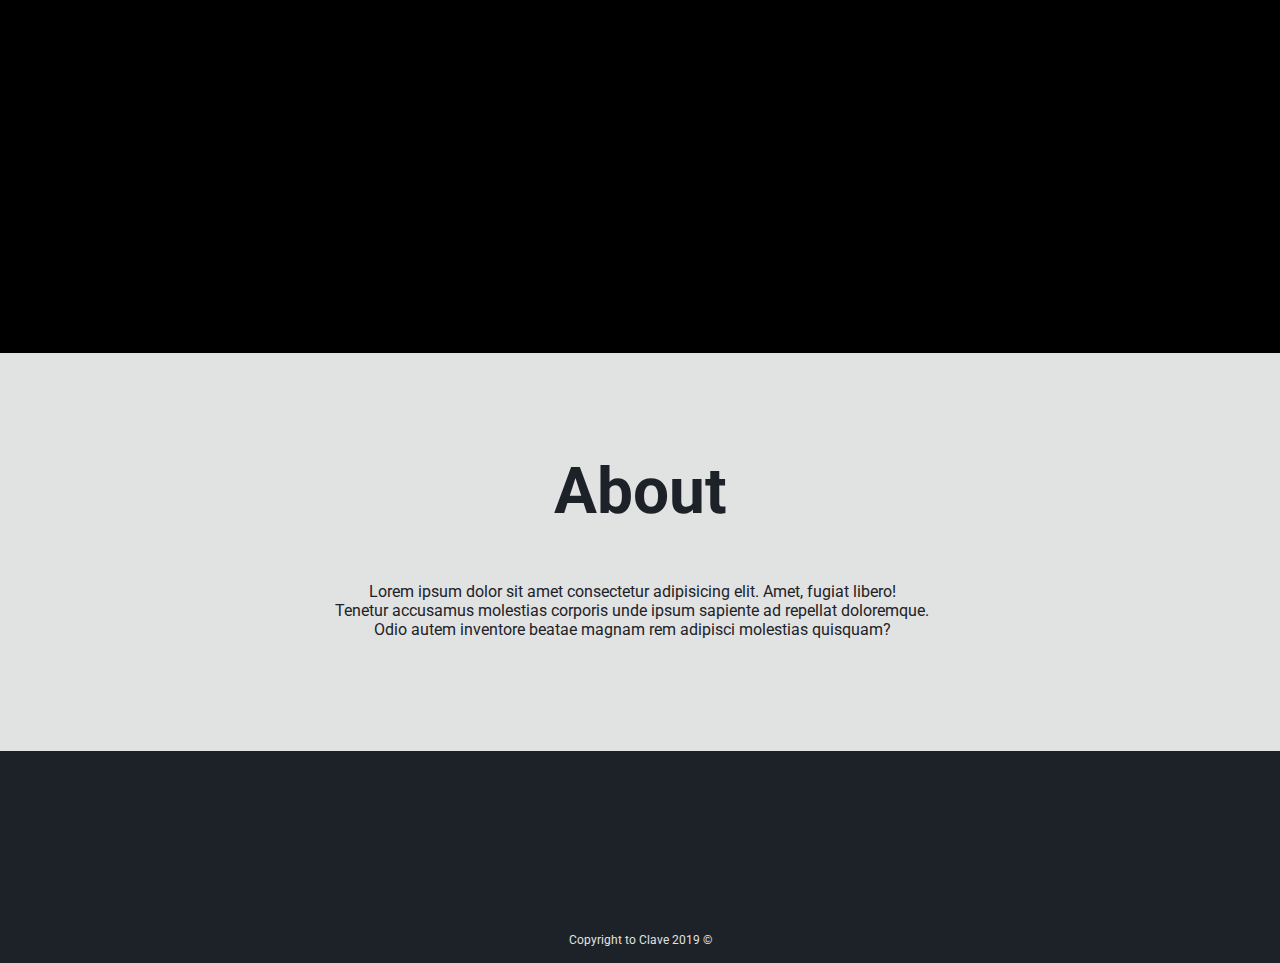
==== commit 47064315: "update" ====
--- a/index.html
+++ b/index.html
@@ -65,7 +65,7 @@
                 <!-- icon start -->
                 <div class="info-block">
                     <div class="info-block-content">
-                            <a href="#">
+                            <a href="https://www.youtube.com/watch?v=jv_-6PFqHyk&list=PLu4OyfTZd06kEjQT6WLnuk3Y61dcNqDk7" target="_blank">
                         <div class="img-container">
                             <img src="./img/space.png" >
                         </div>
@@ -231,11 +231,21 @@
 
     </section>
 
-
+    <!-- Trailer -->
+    <section id="trailer">
+        <div class="box">
+            <iframe width="560" height="315" src="https://www.youtube.com/embed/NqtPH4CUYRo" frameborder="0" allow="accelerometer; autoplay; encrypted-media; gyroscope; picture-in-picture" allowfullscreen></iframe>
+        </div>
+    </section>
 
     <!-- About -->
     <section id="about">
         <h2>About</h2>
+        <p dir="ltr">Lorem ipsum dolor sit amet consectetur adipisicing elit. Amet, fugiat libero! 
+            <br>
+            Tenetur accusamus molestias corporis unde ipsum sapiente ad repellat doloremque.
+            <br>
+            Odio autem inventore beatae magnam rem adipisci molestias quisquam?</p>
     </section>
 
 
--- a/css/main.css
+++ b/css/main.css
@@ -145,12 +145,13 @@
 
 #showcase span {
   padding-top: 0;
-  font-size: .75rem;
+  font-size: 1rem;
 }
 
 #showcase .playlist {
   margin-top: 2rem;
   margin-bottom: 1rem;
+  font-size: 1.25rem;
 }
 
 #showcase .container {
@@ -347,6 +348,11 @@
   margin: 0;
 }
 
+#team p {
+  padding-right: 1rem;
+  padding-left: 1rem;
+}
+
 #team a {
   color: #E1E2E2;
 }
@@ -445,12 +451,48 @@
   }
 }
 
+/*** Trailer ***/
+#trailer {
+  display: -ms-grid;
+  display: grid;
+  -ms-grid-columns: 1fr;
+      grid-template-columns: 1fr;
+  padding: 1rem;
+}
+
+@media (min-width: 840px) {
+  #trailer {
+    padding: 8rem 16rem;
+  }
+}
+
+#trailer .box {
+  position: relative;
+  width: 100%;
+  padding-bottom: 56.25%;
+  height: 0;
+}
+
+#trailer .box iframe {
+  position: absolute;
+  top: 0;
+  left: 0;
+  width: 100%;
+  height: 100%;
+}
+
 /*** About ***/
 #about {
-  color: #E1E2E2;
+  color: #1D2228;
+  background-color: #E1E2E2;
   text-align: center;
   padding-top: 3rem;
-  padding-bottom: 3rem;
+  padding-bottom: 6rem;
+}
+
+#about p {
+  padding-right: 1rem;
+  scroll-padding-left: 1rem;
 }
 
 /*** Social ***/
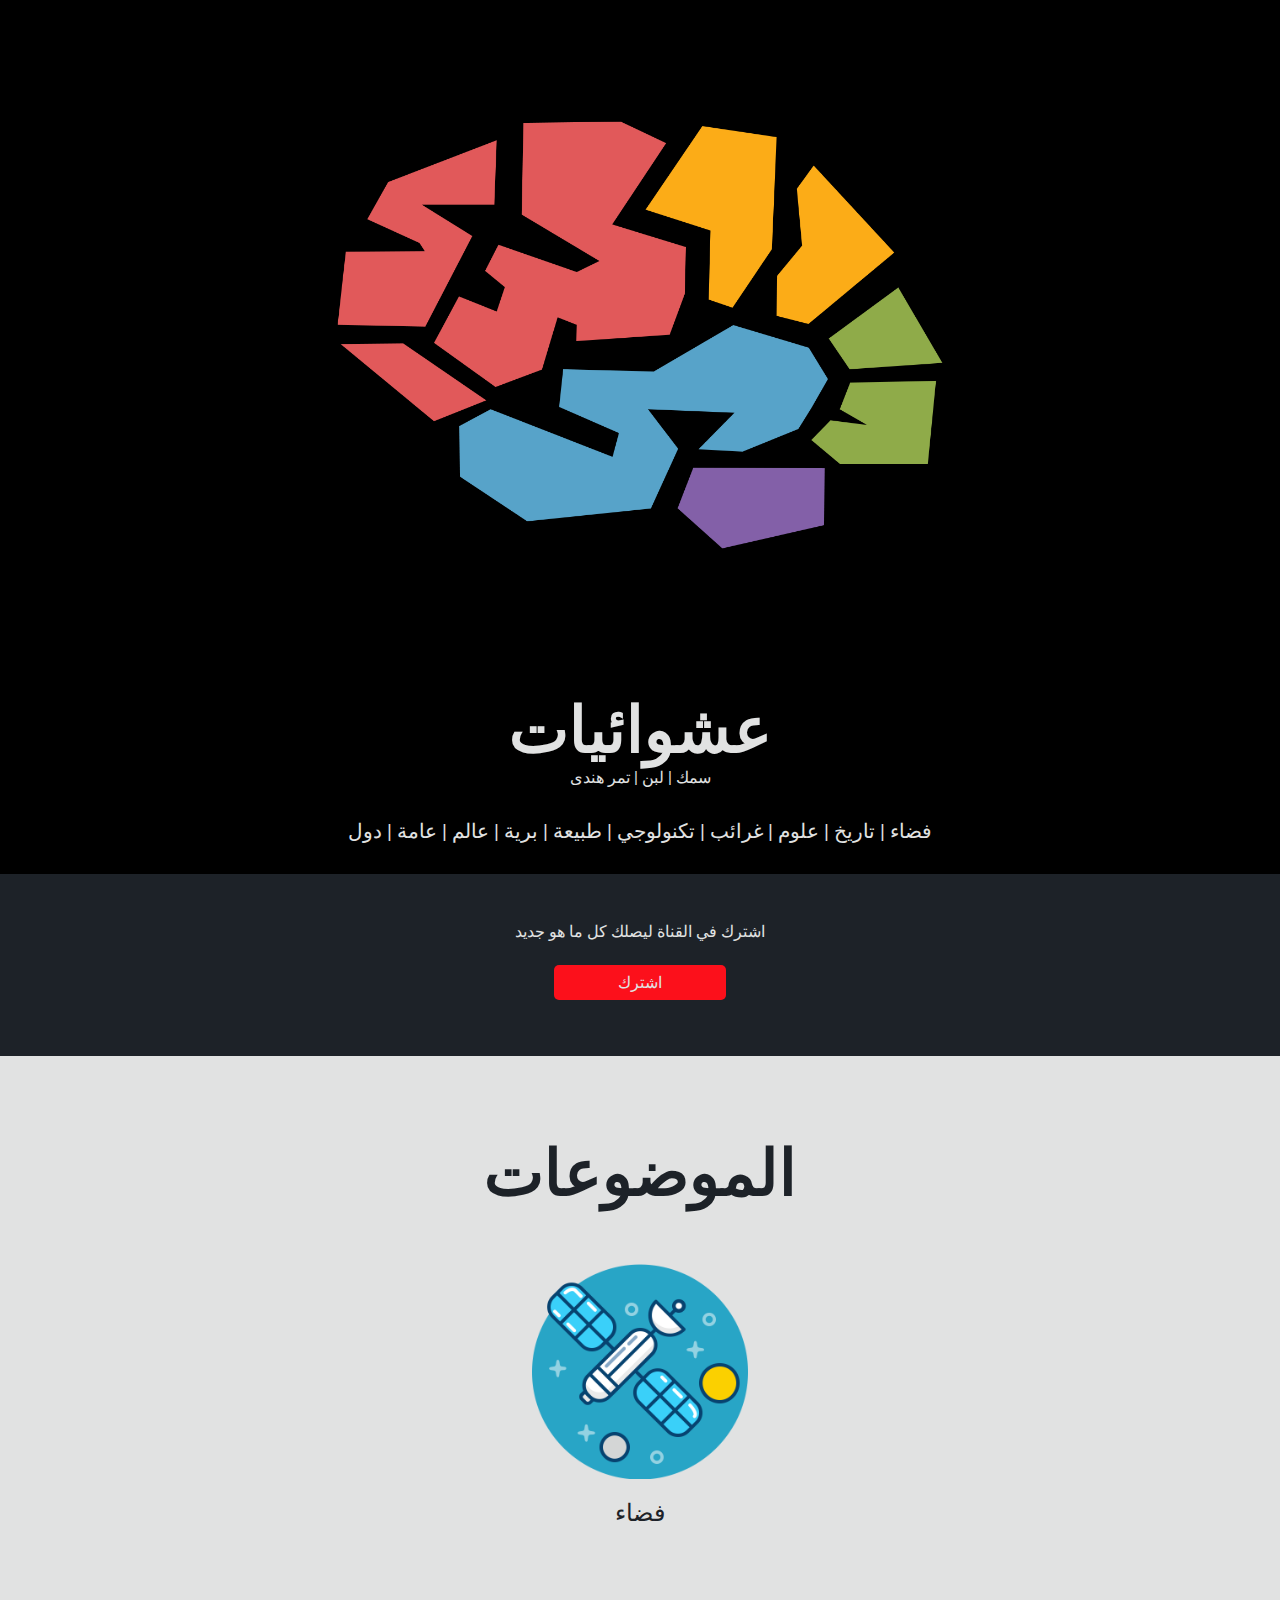
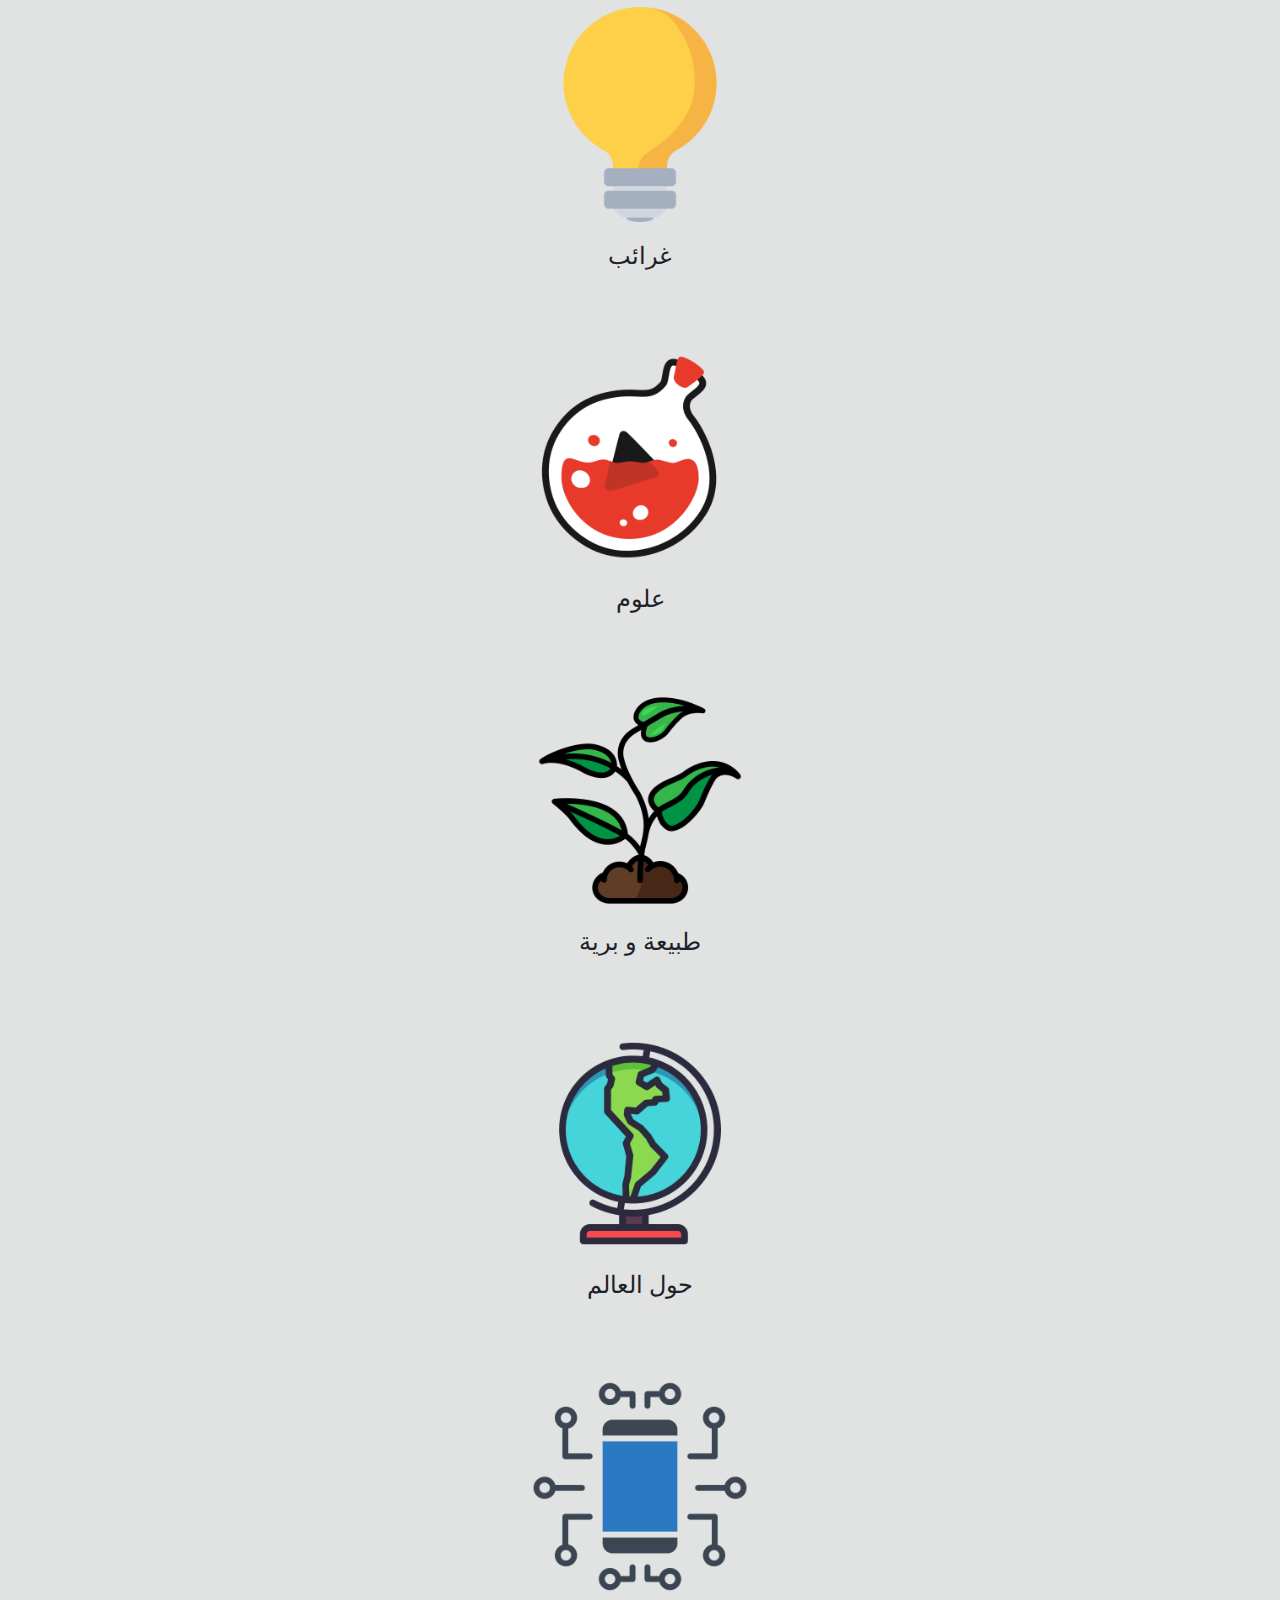
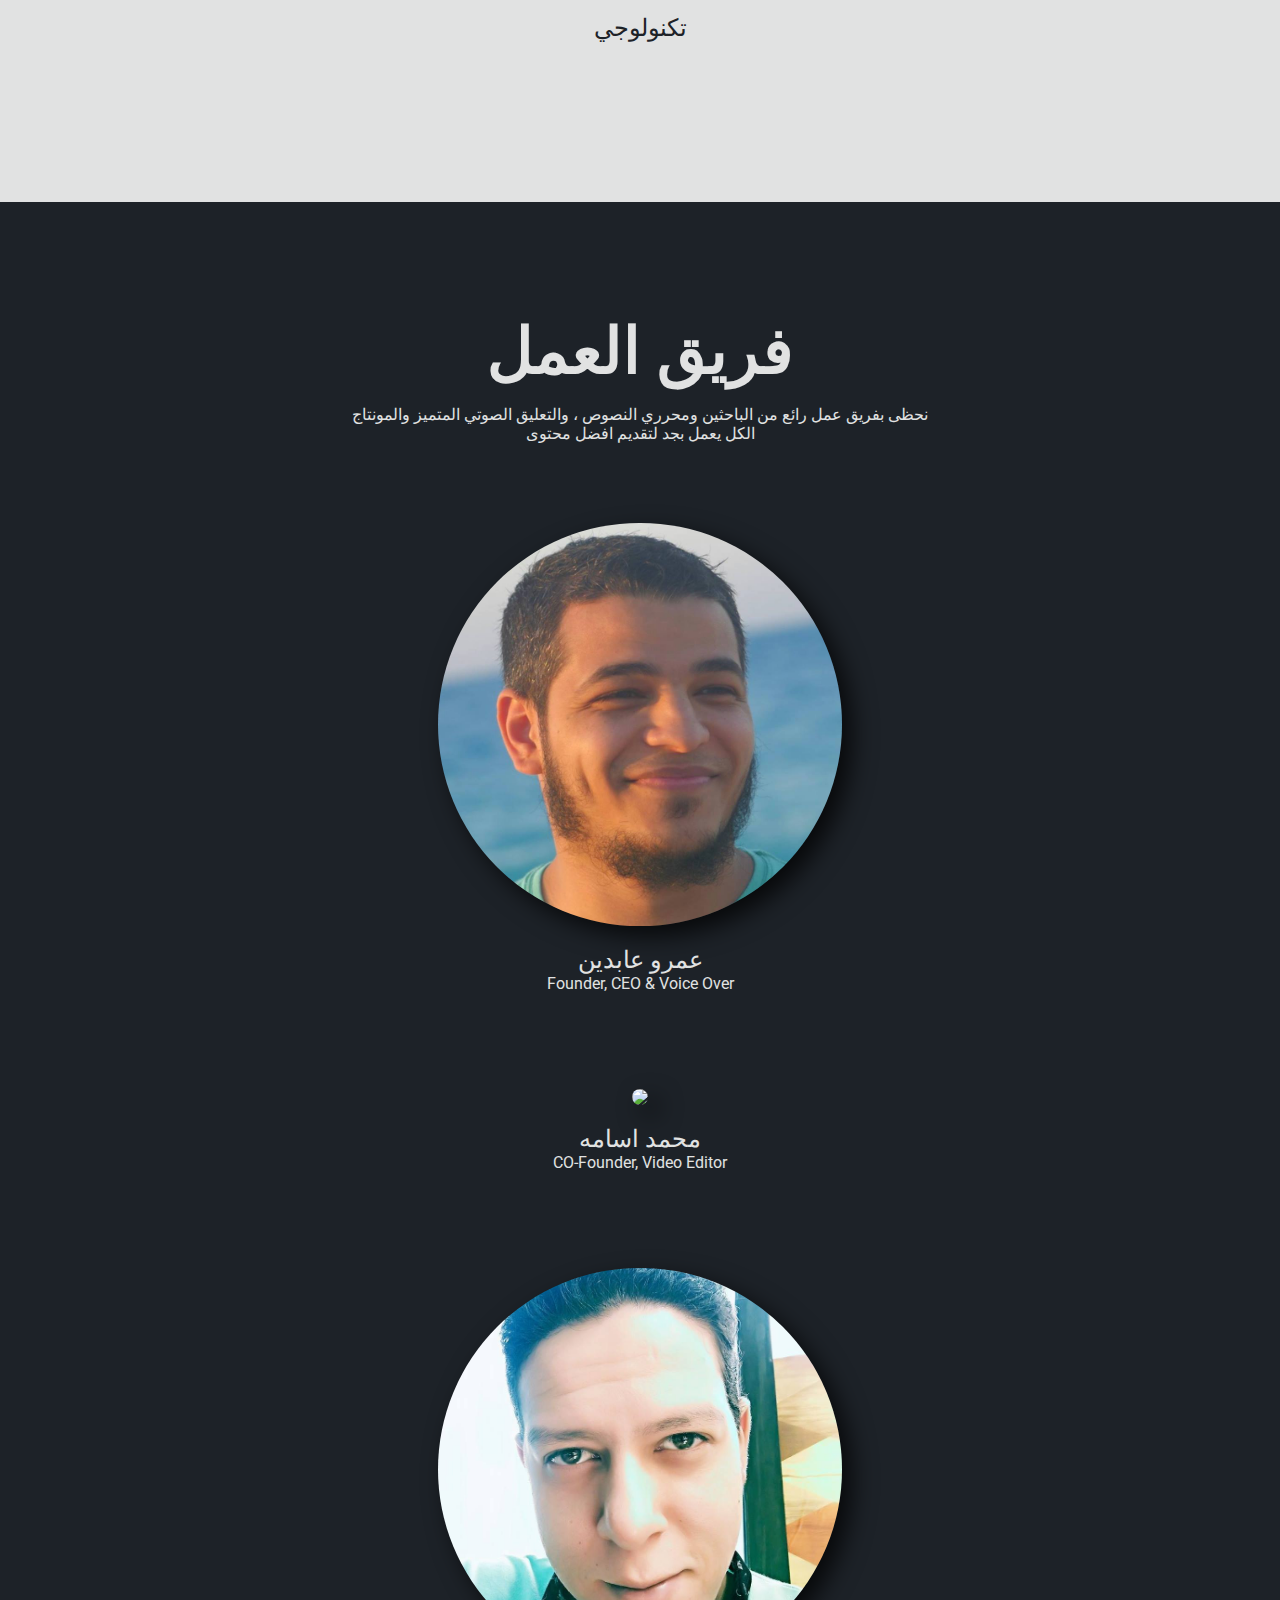
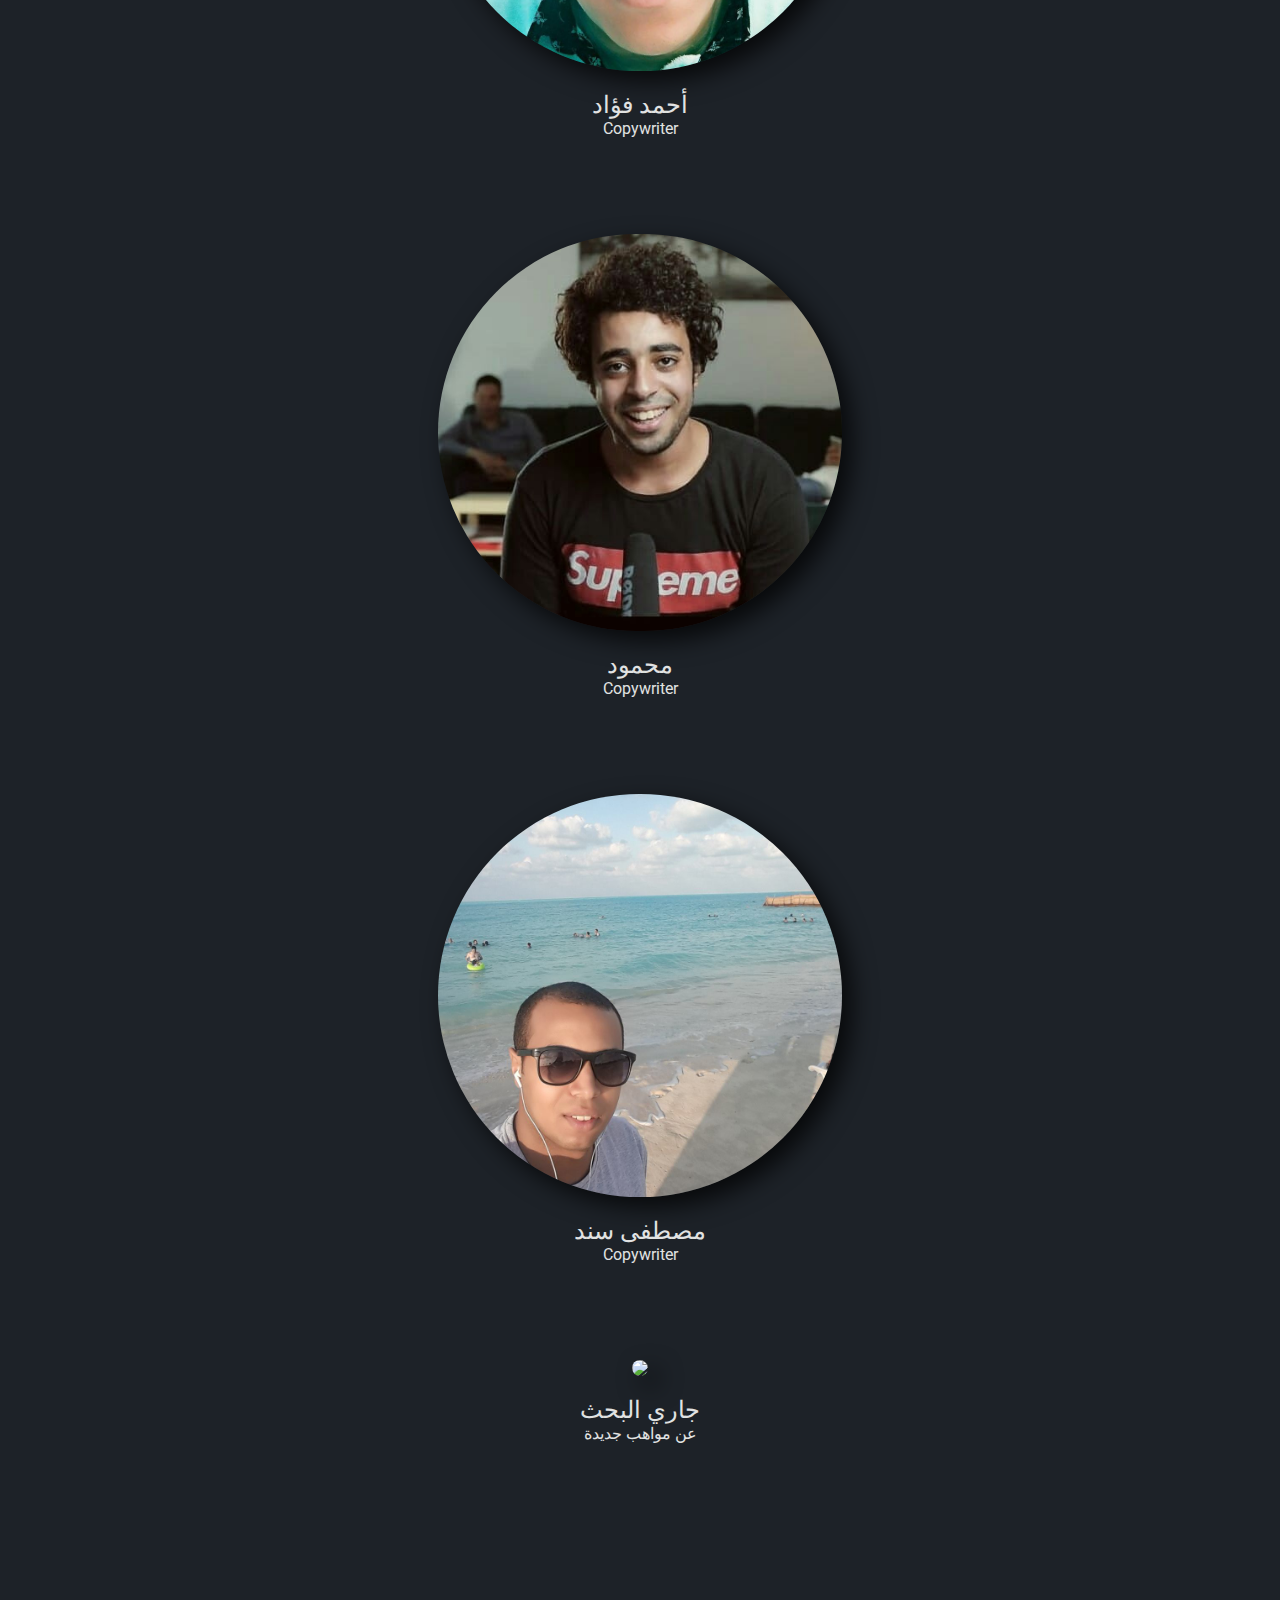
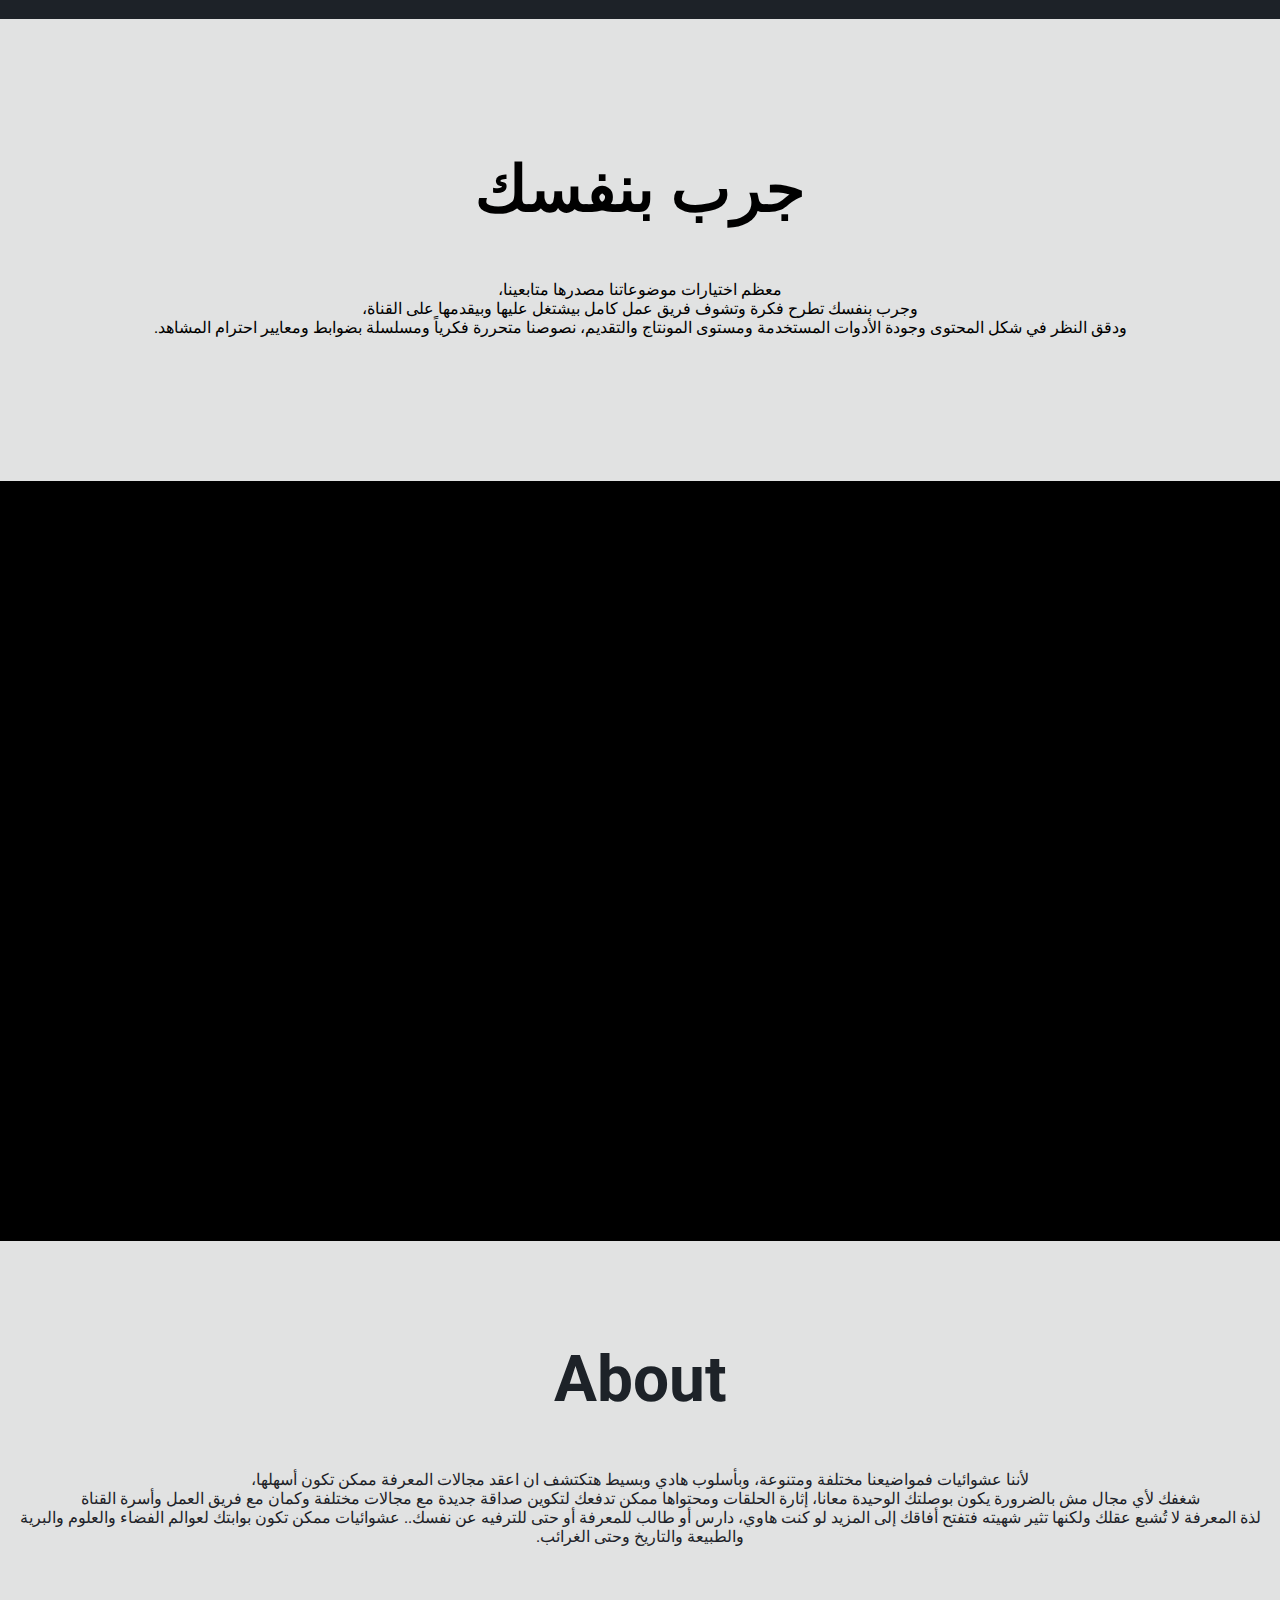
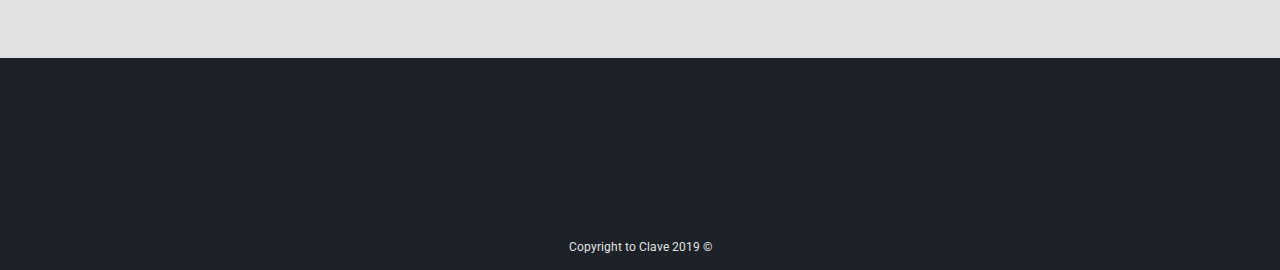
==== commit 9f616e94: "updata" ====
--- a/index.html
+++ b/index.html
@@ -228,6 +228,18 @@
 
     <!-- services -->
     <section id="services">
+            <h2 class="center ar">جرب بنفسك</h2>
+            <p class="center ar">
+                    معظم اختيارات موضوعاتنا مصدرها متابعينا، 
+                    <br>
+                    وجرب بنفسك تطرح فكرة وتشوف فريق عمل كامل بيشتغل عليها وبيقدمها على القناة،
+                    <br>
+                    ودقق النظر في شكل المحتوى وجودة الأدوات المستخدمة ومستوى المونتاج والتقديم،
+نصوصنا متحررة فكرياً ومسلسلة بضوابط ومعايير احترام المشاهد.
+                    <br>
+
+
+            </p>
 
     </section>
 
@@ -241,11 +253,14 @@
     <!-- About -->
     <section id="about">
         <h2>About</h2>
-        <p dir="ltr">Lorem ipsum dolor sit amet consectetur adipisicing elit. Amet, fugiat libero! 
+        <p class="center ar">
+                لأننا عشوائيات فمواضيعنا مختلفة ومتنوعة، وبأسلوب هادي وبسيط هتكتشف ان اعقد مجالات المعرفة ممكن تكون أسهلها،
             <br>
-            Tenetur accusamus molestias corporis unde ipsum sapiente ad repellat doloremque.
-            <br>
-            Odio autem inventore beatae magnam rem adipisci molestias quisquam?</p>
+            شغفك لأي مجال مش بالضرورة يكون بوصلتك الوحيدة معانا، إثارة الحلقات ومحتواها ممكن تدفعك لتكوين صداقة جديدة مع مجالات مختلفة وكمان مع فريق العمل وأسرة القناة
+        <br>
+        لذة المعرفة لا تُشبع عقلك ولكنها تثير شهيته فتفتح أفاقك إلى المزيد
+لو كنت هاوي، دارس أو طالب للمعرفة أو حتى للترفيه عن نفسك.. عشوائيات ممكن تكون بوابتك لعوالم الفضاء والعلوم والبرية والطبيعة والتاريخ وحتى الغرائب.    
+        </p>
     </section>
 
 
--- a/css/main.css
+++ b/css/main.css
@@ -18,6 +18,10 @@
 
 .space {
   margin: 2rem;
+}
+
+.ar {
+  direction: rtl;
 }
 
 h2 {
@@ -57,7 +61,7 @@
   width: 80%;
 }
 
-@media (min-width: 840px) {
+@media (min-width: 1440px) {
   nav ul {
     display: -ms-grid;
     display: grid;
@@ -132,7 +136,7 @@
   margin-right: auto;
 }
 
-@media (min-width: 840px) {
+@media (min-width: 1440px) {
   #showcase img {
     width: 30%;
   }
@@ -170,7 +174,7 @@
   text-align: center;
 }
 
-@media (min-width: 840px) {
+@media (min-width: 1440px) {
   #sub .sub_btn {
     margin-top: 1rem;
   }
@@ -180,7 +184,7 @@
   margin-bottom: 2rem;
 }
 
-@media (min-width: 840px) {
+@media (min-width: 1440px) {
   #sub .sub_btn p {
     display: inline;
     margin-left: 2rem;
@@ -197,7 +201,7 @@
   padding: .5rem 4rem;
 }
 
-@media (min-width: 840px) {
+@media (min-width: 1440px) {
   #sub .sub_btn a {
     display: inline;
   }
@@ -250,7 +254,7 @@
           align-items: baseline;
 }
 
-@media (min-width: 840px) {
+@media (min-width: 1440px) {
   #topics .info-container {
     display: -ms-grid;
     display: grid;
@@ -271,7 +275,7 @@
   grid-column-gap: 1rem;
 }
 
-@media (min-width: 840px) {
+@media (min-width: 1440px) {
   #topics .box {
     display: -ms-grid;
     display: grid;
@@ -298,7 +302,7 @@
   padding-top: 5rem;
 }
 
-@media (min-width: 840px) {
+@media (min-width: 1440px) {
   #topics .info-block {
     width: 100%;
     padding-left: 0;
@@ -309,13 +313,13 @@
   width: 60%;
 }
 
-@media (min-width: 840px) {
+@media (min-width: 1440px) {
   #topics .info-block img {
     width: 60%;
   }
 }
 
-@media (min-width: 840px) {
+@media (min-width: 1440px) {
   #topics .info-block {
     padding-left: 0;
     padding-right: 0;
@@ -371,7 +375,7 @@
           align-items: baseline;
 }
 
-@media (min-width: 840px) {
+@media (min-width: 1440px) {
   #team .info-container {
     display: -ms-grid;
     display: grid;
@@ -392,7 +396,7 @@
   grid-column-gap: 1rem;
 }
 
-@media (min-width: 840px) {
+@media (min-width: 1440px) {
   #team .box {
     display: -ms-grid;
     display: grid;
@@ -423,7 +427,7 @@
   margin-top: 0;
 }
 
-@media (min-width: 840px) {
+@media (min-width: 1440px) {
   #team .info-block {
     width: 100%;
     padding-left: 0;
@@ -437,13 +441,13 @@
           box-shadow: 10px 10px 25px 0px rgba(0, 0, 0, 0.75);
 }
 
-@media (min-width: 840px) {
+@media (min-width: 1440px) {
   #team .info-block img {
     width: 60%;
   }
 }
 
-@media (min-width: 840px) {
+@media (min-width: 1440px) {
   #team .info-block {
     padding-left: 0;
     padding-right: 0;
@@ -457,12 +461,17 @@
   display: grid;
   -ms-grid-columns: 1fr;
       grid-template-columns: 1fr;
-  padding: 1rem;
 }
 
 @media (min-width: 840px) {
   #trailer {
-    padding: 8rem 16rem;
+    padding: 8rem 15%;
+  }
+}
+
+@media (min-width: 1440px) {
+  #trailer {
+    padding: 8rem 25%;
   }
 }
 
@@ -492,7 +501,7 @@
 
 #about p {
   padding-right: 1rem;
-  scroll-padding-left: 1rem;
+  padding-left: 1rem;
 }
 
 /*** Social ***/
@@ -533,6 +542,13 @@
   color: #00B6F1;
 }
 
+/*** services ***/
+#services {
+  background-color: #E1E2E2;
+  padding-bottom: 8rem;
+  padding-top: 5rem;
+}
+
 /*** footer ***/
 footer {
   color: #E1E2E2;
@@ -641,7 +657,7 @@
   }
 }
 
-@media (min-width: 840px) {
+@media (min-width: 1440px) {
   @-webkit-keyframes menu-item-anim {
     from {
       -webkit-transform: translatey(100%);
